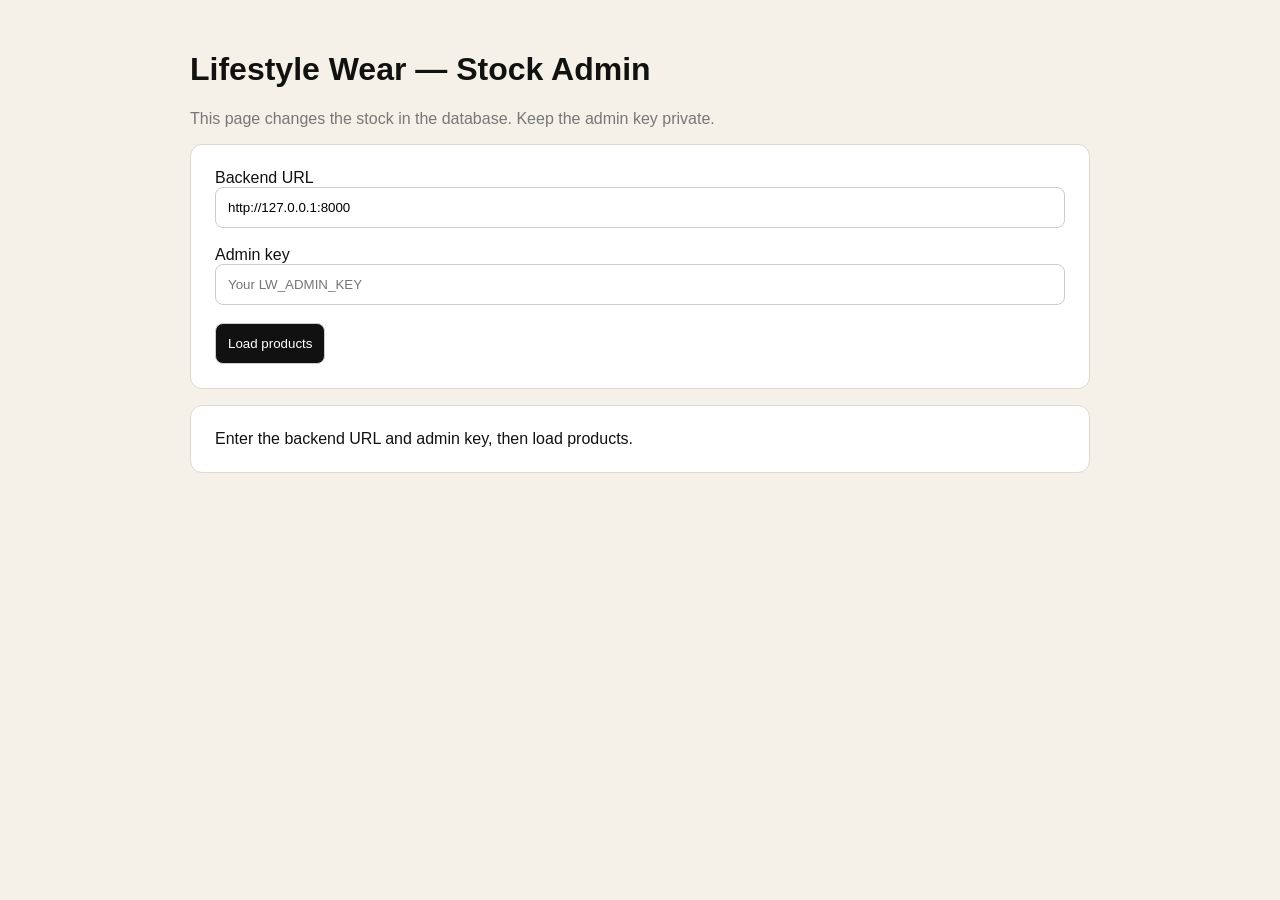
==== admin.html @ 8fbbc2c4 "Fix GitHub Pages project structure" ====
<!doctype html>
<html lang="en">
<head>
<meta charset="utf-8">
<meta name="viewport" content="width=device-width,initial-scale=1">
<title>Lifestyle Wear — Stock Admin</title>
<style>
body{font-family:Arial,sans-serif;background:#f5f1e9;color:#11110f;margin:0;padding:30px}.wrap{max-width:900px;margin:auto}.card{background:#fff;padding:24px;margin:16px 0;border:1px solid #ded9cf;border-radius:12px}input,button{padding:12px;border:1px solid #ccc;border-radius:8px}input{width:100%;box-sizing:border-box}button{cursor:pointer;background:#111;color:#fff}.row{display:grid;grid-template-columns:1fr 120px 120px;gap:10px;align-items:center;border-top:1px solid #eee;padding:14px 0}.muted{color:#777}@media(max-width:650px){.row{grid-template-columns:1fr}.row input{width:100%}}
</style>
</head>
<body>
<div class="wrap">
<h1>Lifestyle Wear — Stock Admin</h1>
<p class="muted">This page changes the stock in the database. Keep the admin key private.</p>
<div class="card">
<label>Backend URL</label><br><input id="api" value="http://127.0.0.1:8000"><br><br>
<label>Admin key</label><br><input id="key" type="password" placeholder="Your LW_ADMIN_KEY"><br><br>
<button onclick="loadProducts()">Load products</button>
</div>
<div class="card" id="products">Enter the backend URL and admin key, then load products.</div>
</div>
<script>
async function loadProducts(){
 const api=document.getElementById('api').value.replace(/\/$/,'');
 try{
  const r=await fetch(api+'/api/products');
  const data=await r.json();
  document.getElementById('products').innerHTML=data.map(p=>`<div class="row"><div><b>${esc(p.name)}</b><div class="muted">ID: ${p.id} · Current stock: ${p.stock}</div></div><input id="s-${p.id}" type="number" min="0" value="${p.stock}"><button onclick="saveStock(${p.id})">Save</button></div>`).join('');
 }catch(e){document.getElementById('products').textContent='Could not connect to backend: '+e.message;}
}
async function saveStock(id){
 const api=document.getElementById('api').value.replace(/\/$/,'');
 const key=document.getElementById('key').value;
 const stock=Number(document.getElementById('s-'+id).value);
 const r=await fetch(api+'/api/admin/products/'+id+'/stock',{method:'PUT',headers:{'Content-Type':'application/json','X-Admin-Key':key},body:JSON.stringify({stock})});
 const data=await r.json();
 if(!r.ok){alert(data.detail||'Failed');return;}
 alert(data.name+' stock updated to '+data.stock);
 loadProducts();
}
function esc(s){return String(s).replace(/[&<>"']/g,m=>({'&':'&amp;','<':'&lt;','>':'&gt;','"':'&quot;',"'":'&#039;'}[m]));}
</script>
</body>
</html>
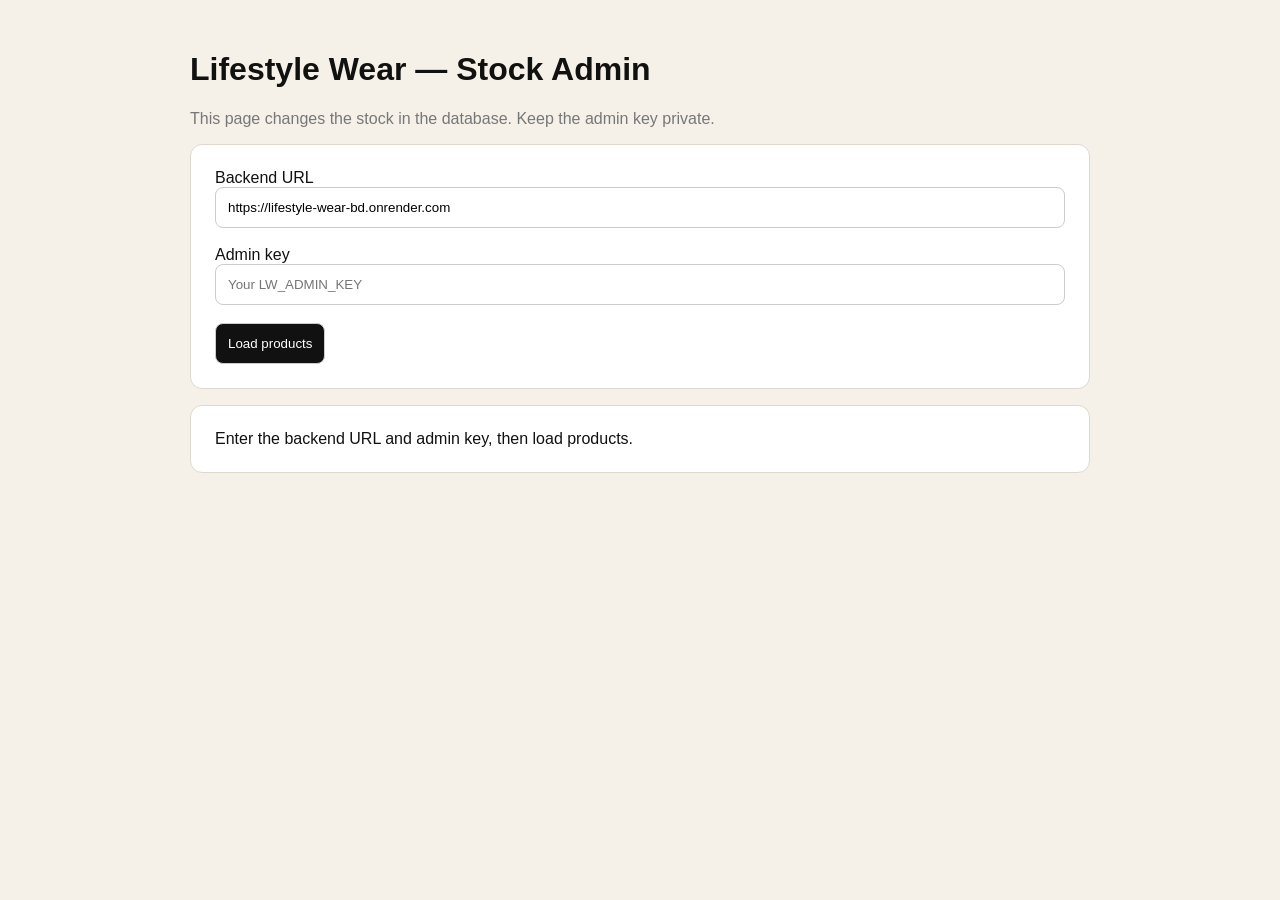
==== commit 8e38499d: "updated admin panel" ====
--- a/admin.html
+++ b/admin.html
@@ -13,7 +13,7 @@
 <h1>Lifestyle Wear — Stock Admin</h1>
 <p class="muted">This page changes the stock in the database. Keep the admin key private.</p>
 <div class="card">
-<label>Backend URL</label><br><input id="api" value="http://127.0.0.1:8000"><br><br>
+<label>Backend URL</label><br><input id="api" value="https://lifestyle-wear-bd.onrender.com"><br><br>
 <label>Admin key</label><br><input id="key" type="password" placeholder="Your LW_ADMIN_KEY"><br><br>
 <button onclick="loadProducts()">Load products</button>
 </div>
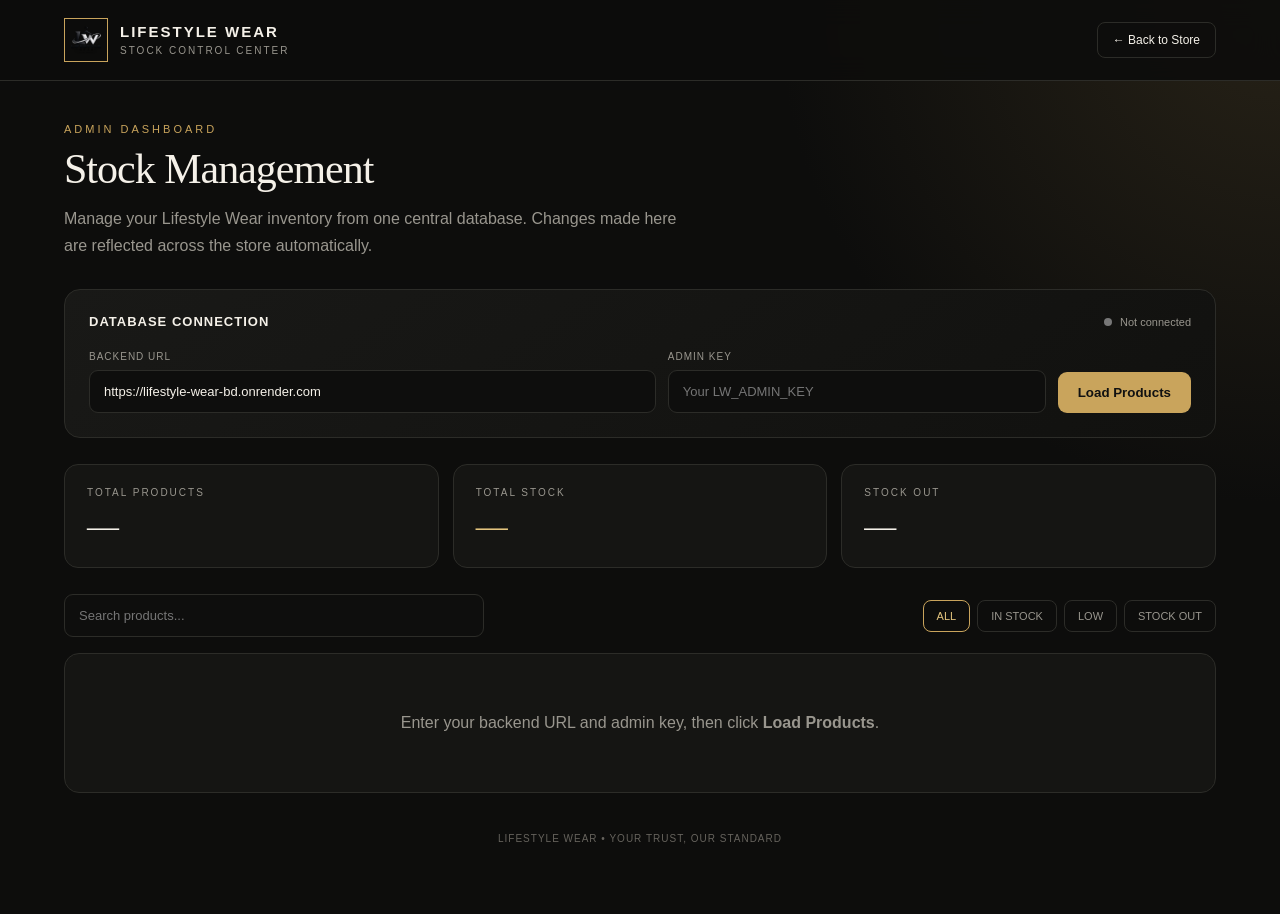
==== commit 024d6d1f: "Maked a unique admin panel" ====
--- a/admin.html
+++ b/admin.html
@@ -1,44 +1,1536 @@
 <!doctype html>
+
 <html lang="en">
+
 <head>
-<meta charset="utf-8">
-<meta name="viewport" content="width=device-width,initial-scale=1">
-<title>Lifestyle Wear — Stock Admin</title>
-<style>
-body{font-family:Arial,sans-serif;background:#f5f1e9;color:#11110f;margin:0;padding:30px}.wrap{max-width:900px;margin:auto}.card{background:#fff;padding:24px;margin:16px 0;border:1px solid #ded9cf;border-radius:12px}input,button{padding:12px;border:1px solid #ccc;border-radius:8px}input{width:100%;box-sizing:border-box}button{cursor:pointer;background:#111;color:#fff}.row{display:grid;grid-template-columns:1fr 120px 120px;gap:10px;align-items:center;border-top:1px solid #eee;padding:14px 0}.muted{color:#777}@media(max-width:650px){.row{grid-template-columns:1fr}.row input{width:100%}}
-</style>
+
+    <meta charset="utf-8">
+
+    <meta name="viewport" content="width=device-width,initial-scale=1">
+
+    <title>Lifestyle Wear — Stock Dashboard</title>
+
+    <style>
+        * {
+            box-sizing: border-box;
+        }
+
+        :root {
+            --bg: #0d0d0c;
+            --panel: #151513;
+            --panel2: #1c1c19;
+            --cream: #f5f1e9;
+            --gold: #c9a45c;
+            --gold-light: #e3c47e;
+            --text: #f5f1e9;
+            --muted: #99968e;
+            --border: #2c2c28;
+            --danger: #d96b63;
+            --success: #72b987;
+        }
+
+        body {
+            margin: 0;
+            font-family: Arial, Helvetica, sans-serif;
+            background:
+                radial-gradient(circle at top right, #272217 0, transparent 32%),
+                var(--bg);
+            color: var(--text);
+            min-height: 100vh;
+        }
+
+        .logo {
+            width: 52px;
+            height: 52px;
+            display: flex;
+            align-items: center;
+            justify-content: center;
+            overflow: hidden;
+            flex-shrink: 0;
+        }
+
+        .logo img {
+            width: 100%;
+            height: 100%;
+            object-fit: contain;
+            display: block;
+        }
+
+        /* ==========================================================
+   HEADER
+   ========================================================== */
+
+        .header {
+            border-bottom: 1px solid var(--border);
+            position: sticky;
+            top: 0;
+            z-index: 20;
+            background: rgba(13, 13, 12, .94);
+            backdrop-filter: blur(14px);
+        }
+
+        .header-inner {
+            max-width: 1200px;
+            margin: auto;
+            padding: 18px 24px;
+            display: flex;
+            align-items: center;
+            justify-content: space-between;
+            gap: 20px;
+        }
+
+        .brand {
+            display: flex;
+            align-items: center;
+            gap: 12px;
+        }
+
+        .logo {
+            width: 44px;
+            height: 44px;
+            border: 1px solid var(--gold);
+            display: flex;
+            align-items: center;
+            justify-content: center;
+            font-size: 15px;
+            font-weight: bold;
+            letter-spacing: 2px;
+            color: var(--gold-light);
+        }
+
+        .brand-text strong {
+            display: block;
+            font-size: 15px;
+            letter-spacing: 2px;
+        }
+
+        .brand-text span {
+            color: var(--muted);
+            font-size: 10px;
+            letter-spacing: 2px;
+        }
+
+        .back-btn {
+            text-decoration: none;
+            color: var(--cream);
+            border: 1px solid var(--border);
+            padding: 10px 15px;
+            border-radius: 8px;
+            font-size: 12px;
+            transition: .2s;
+        }
+
+        .back-btn:hover {
+            border-color: var(--gold);
+            color: var(--gold-light);
+        }
+
+
+        /* ==========================================================
+   MAIN
+   ========================================================== */
+
+        .container {
+            max-width: 1200px;
+            margin: auto;
+            padding: 42px 24px 70px;
+        }
+
+        .hero {
+            margin-bottom: 30px;
+        }
+
+        .eyebrow {
+            color: var(--gold);
+            font-size: 11px;
+            letter-spacing: 3px;
+            text-transform: uppercase;
+            margin-bottom: 10px;
+        }
+
+        h1 {
+            margin: 0;
+            font-family: Georgia, serif;
+            font-size: 42px;
+            font-weight: 400;
+            letter-spacing: -1px;
+        }
+
+        .hero p {
+            color: var(--muted);
+            max-width: 620px;
+            line-height: 1.7;
+            margin: 12px 0 0;
+        }
+
+
+        /* ==========================================================
+   CONNECTION PANEL
+   ========================================================== */
+
+        .connection {
+            background: linear-gradient(145deg, #191917, #11110f);
+            border: 1px solid var(--border);
+            border-radius: 16px;
+            padding: 24px;
+            margin-bottom: 26px;
+        }
+
+        .connection-top {
+            display: flex;
+            justify-content: space-between;
+            align-items: center;
+            gap: 15px;
+            margin-bottom: 22px;
+        }
+
+        .connection-title {
+            font-size: 13px;
+            font-weight: bold;
+            letter-spacing: 1px;
+        }
+
+        .status {
+            display: flex;
+            align-items: center;
+            gap: 8px;
+            color: var(--muted);
+            font-size: 11px;
+        }
+
+        .status-dot {
+            width: 8px;
+            height: 8px;
+            border-radius: 50%;
+            background: #777;
+        }
+
+        .status.online .status-dot {
+            background: var(--success);
+            box-shadow: 0 0 10px rgba(114, 185, 135, .6);
+        }
+
+        .form-grid {
+            display: grid;
+            grid-template-columns: 1.5fr 1fr auto;
+            gap: 12px;
+        }
+
+        .field label {
+            display: block;
+            color: var(--muted);
+            font-size: 10px;
+            letter-spacing: 1px;
+            text-transform: uppercase;
+            margin-bottom: 8px;
+        }
+
+        input,
+        select {
+            width: 100%;
+            border: 1px solid var(--border);
+            background: #0e0e0d;
+            color: var(--cream);
+            padding: 13px 14px;
+            border-radius: 9px;
+            outline: none;
+            font-size: 13px;
+        }
+
+        input:focus,
+        select:focus {
+            border-color: var(--gold);
+        }
+
+        .load-btn {
+            align-self: end;
+            border: 0;
+            background: var(--gold);
+            color: #111;
+            font-weight: bold;
+            padding: 13px 20px;
+            border-radius: 9px;
+            cursor: pointer;
+            transition: .2s;
+        }
+
+        .load-btn:hover {
+            background: var(--gold-light);
+        }
+
+
+        /* ==========================================================
+   STATS
+   ========================================================== */
+
+        .stats {
+            display: grid;
+            grid-template-columns: repeat(3, 1fr);
+            gap: 14px;
+            margin-bottom: 26px;
+        }
+
+        .stat {
+            background: var(--panel);
+            border: 1px solid var(--border);
+            border-radius: 14px;
+            padding: 22px;
+        }
+
+        .stat-label {
+            color: var(--muted);
+            font-size: 10px;
+            text-transform: uppercase;
+            letter-spacing: 2px;
+        }
+
+        .stat-number {
+            margin-top: 10px;
+            font-family: Georgia, serif;
+            font-size: 32px;
+            color: var(--cream);
+        }
+
+        .stat.gold .stat-number {
+            color: var(--gold-light);
+        }
+
+
+        /* ==========================================================
+   TOOLBAR
+   ========================================================== */
+
+        .toolbar {
+            display: flex;
+            justify-content: space-between;
+            align-items: center;
+            gap: 15px;
+            margin-bottom: 16px;
+        }
+
+        .search {
+            max-width: 420px;
+        }
+
+        .filters {
+            display: flex;
+            gap: 7px;
+        }
+
+        .filter {
+            background: transparent;
+            color: var(--muted);
+            border: 1px solid var(--border);
+            padding: 9px 13px;
+            border-radius: 8px;
+            cursor: pointer;
+            font-size: 11px;
+        }
+
+        .filter.active,
+        .filter:hover {
+            color: var(--gold-light);
+            border-color: var(--gold);
+        }
+
+
+        /* ==========================================================
+   PRODUCTS
+   ========================================================== */
+
+        .products {
+            display: grid;
+            grid-template-columns: repeat(2, 1fr);
+            gap: 14px;
+        }
+
+        .product {
+            background: var(--panel);
+            border: 1px solid var(--border);
+            border-radius: 15px;
+            padding: 15px;
+            display: grid;
+            grid-template-columns: 90px 1fr;
+            gap: 15px;
+            transition: .2s;
+        }
+
+        .product:hover {
+            border-color: #48443a;
+            transform: translateY(-2px);
+        }
+
+        .product-image {
+            width: 90px;
+            height: 110px;
+            border-radius: 10px;
+            overflow: hidden;
+            background: #222;
+        }
+
+        .product-image img {
+            width: 100%;
+            height: 100%;
+            object-fit: cover;
+        }
+
+        .product-info {
+            min-width: 0;
+        }
+
+        .product-top {
+            display: flex;
+            justify-content: space-between;
+            gap: 10px;
+        }
+
+        .product-name {
+            margin: 0;
+            font-size: 15px;
+            line-height: 1.3;
+        }
+
+        .product-id {
+            color: var(--muted);
+            font-size: 10px;
+            margin-top: 5px;
+        }
+
+        .stock-badge {
+            white-space: nowrap;
+            font-size: 9px;
+            letter-spacing: 1px;
+            padding: 5px 7px;
+            border-radius: 5px;
+            background: #20201d;
+            color: var(--gold-light);
+            height: max-content;
+        }
+
+        .stock-badge.low {
+            color: #e0ad64;
+        }
+
+        .stock-badge.out {
+            color: var(--danger);
+        }
+
+        .current {
+            margin-top: 14px;
+            display: flex;
+            align-items: end;
+            gap: 8px;
+        }
+
+        .current-number {
+            font-family: Georgia, serif;
+            font-size: 25px;
+        }
+
+        .current-label {
+            color: var(--muted);
+            font-size: 10px;
+            padding-bottom: 4px;
+        }
+
+        .controls {
+            margin-top: 12px;
+            display: grid;
+            grid-template-columns: 1fr auto;
+            gap: 8px;
+        }
+
+        .stock-input {
+            min-width: 0;
+        }
+
+        .save-btn {
+            border: 0;
+            background: var(--cream);
+            color: #111;
+            padding: 11px 17px;
+            border-radius: 8px;
+            font-weight: bold;
+            cursor: pointer;
+        }
+
+        .save-btn:hover {
+            background: var(--gold-light);
+        }
+
+        .quick {
+            display: flex;
+            gap: 5px;
+            margin-top: 8px;
+        }
+
+        .quick button {
+            flex: 1;
+            background: #11110f;
+            color: var(--muted);
+            border: 1px solid var(--border);
+            padding: 7px;
+            border-radius: 6px;
+            cursor: pointer;
+            font-size: 10px;
+        }
+
+        .quick button:hover {
+            color: var(--gold-light);
+            border-color: var(--gold);
+        }
+
+
+        /* ==========================================================
+   EMPTY / LOADING
+   ========================================================== */
+
+        .message {
+            grid-column: 1/-1;
+            text-align: center;
+            padding: 60px 20px;
+            color: var(--muted);
+            background: var(--panel);
+            border: 1px solid var(--border);
+            border-radius: 15px;
+        }
+
+
+        /* ==========================================================
+   TOAST
+   ========================================================== */
+
+        .toast {
+            position: fixed;
+            right: 22px;
+            bottom: 22px;
+            z-index: 100;
+            background: #f5f1e9;
+            color: #111;
+            padding: 14px 18px;
+            border-radius: 10px;
+            font-size: 12px;
+            box-shadow: 0 15px 40px rgba(0, 0, 0, .35);
+            transform: translateY(100px);
+            opacity: 0;
+            pointer-events: none;
+            transition: .3s;
+        }
+
+        .toast.show {
+            transform: translateY(0);
+            opacity: 1;
+        }
+
+        .toast.error {
+            background: #d96b63;
+            color: #fff;
+        }
+
+
+        /* ==========================================================
+   FOOTER
+   ========================================================== */
+
+        .footer {
+            text-align: center;
+            color: #66635d;
+            font-size: 10px;
+            letter-spacing: 1px;
+            margin-top: 40px;
+        }
+
+
+        /* ==========================================================
+   MOBILE
+   ========================================================== */
+
+        @media(max-width:850px) {
+
+            .form-grid {
+                grid-template-columns: 1fr;
+            }
+
+            .load-btn {
+                width: 100%;
+            }
+
+            .products {
+                grid-template-columns: 1fr;
+            }
+
+            .toolbar {
+                flex-direction: column;
+                align-items: stretch;
+            }
+
+            .search {
+                max-width: none;
+            }
+
+            .filters {
+                overflow-x: auto;
+            }
+
+        }
+
+
+        @media(max-width:600px) {
+
+            .header-inner {
+                padding: 14px 16px;
+            }
+
+            .container {
+                padding: 30px 16px 50px;
+            }
+
+            h1 {
+                font-size: 32px;
+            }
+
+            .stats {
+                grid-template-columns: 1fr;
+            }
+
+            .product {
+                grid-template-columns: 70px 1fr;
+            }
+
+            .product-image {
+                width: 70px;
+                height: 90px;
+            }
+
+            .product-top {
+                flex-direction: column;
+                gap: 6px;
+            }
+
+            .stock-badge {
+                width: max-content;
+            }
+
+            .controls {
+                grid-template-columns: 1fr;
+            }
+
+            .save-btn {
+                width: 100%;
+            }
+
+            .quick button {
+                padding: 9px 5px;
+            }
+
+        }
+    </style>
+
 </head>
+
+
 <body>
-<div class="wrap">
-<h1>Lifestyle Wear — Stock Admin</h1>
-<p class="muted">This page changes the stock in the database. Keep the admin key private.</p>
-<div class="card">
-<label>Backend URL</label><br><input id="api" value="https://lifestyle-wear-bd.onrender.com"><br><br>
-<label>Admin key</label><br><input id="key" type="password" placeholder="Your LW_ADMIN_KEY"><br><br>
-<button onclick="loadProducts()">Load products</button>
-</div>
-<div class="card" id="products">Enter the backend URL and admin key, then load products.</div>
-</div>
-<script>
-async function loadProducts(){
- const api=document.getElementById('api').value.replace(/\/$/,'');
- try{
-  const r=await fetch(api+'/api/products');
-  const data=await r.json();
-  document.getElementById('products').innerHTML=data.map(p=>`<div class="row"><div><b>${esc(p.name)}</b><div class="muted">ID: ${p.id} · Current stock: ${p.stock}</div></div><input id="s-${p.id}" type="number" min="0" value="${p.stock}"><button onclick="saveStock(${p.id})">Save</button></div>`).join('');
- }catch(e){document.getElementById('products').textContent='Could not connect to backend: '+e.message;}
-}
-async function saveStock(id){
- const api=document.getElementById('api').value.replace(/\/$/,'');
- const key=document.getElementById('key').value;
- const stock=Number(document.getElementById('s-'+id).value);
- const r=await fetch(api+'/api/admin/products/'+id+'/stock',{method:'PUT',headers:{'Content-Type':'application/json','X-Admin-Key':key},body:JSON.stringify({stock})});
- const data=await r.json();
- if(!r.ok){alert(data.detail||'Failed');return;}
- alert(data.name+' stock updated to '+data.stock);
- loadProducts();
-}
-function esc(s){return String(s).replace(/[&<>"']/g,m=>({'&':'&amp;','<':'&lt;','>':'&gt;','"':'&quot;',"'":'&#039;'}[m]));}
-</script>
+
+
+    <!-- ==========================================================
+     HEADER
+     ========================================================== -->
+
+    <header class="header">
+
+        <div class="header-inner">
+
+            <div class="brand">
+
+                <div class="logo">
+                    <img src="images/Logo.png" alt="Lifestyle Wear Logo">
+                </div>
+
+                <div class="brand-text">
+
+                    <strong>LIFESTYLE WEAR</strong>
+
+                    <span>STOCK CONTROL CENTER</span>
+
+                </div>
+
+            </div>
+
+
+            <a class="back-btn" href="index.html">
+                ← Back to Store
+            </a>
+
+        </div>
+
+    </header>
+
+
+
+    <!-- ==========================================================
+     MAIN
+     ========================================================== -->
+
+    <main class="container">
+
+
+        <section class="hero">
+
+            <div class="eyebrow">
+                Admin Dashboard
+            </div>
+
+            <h1>
+                Stock Management
+            </h1>
+
+            <p>
+                Manage your Lifestyle Wear inventory from one central
+                database. Changes made here are reflected across the
+                store automatically.
+            </p>
+
+        </section>
+
+
+
+        <!-- ========================================================
+       CONNECTION
+       ======================================================== -->
+
+        <section class="connection">
+
+            <div class="connection-top">
+
+                <div class="connection-title">
+                    DATABASE CONNECTION
+                </div>
+
+                <div class="status" id="status">
+
+                    <span class="status-dot"></span>
+
+                    <span id="statusText">
+                        Not connected
+                    </span>
+
+                </div>
+
+            </div>
+
+
+            <div class="form-grid">
+
+
+                <div class="field">
+
+                    <label>
+                        Backend URL
+                    </label>
+
+                    <input id="api" value="https://lifestyle-wear-bd.onrender.com">
+
+                </div>
+
+
+                <div class="field">
+
+                    <label>
+                        Admin Key
+                    </label>
+
+                    <input id="key" type="password" placeholder="Your LW_ADMIN_KEY">
+
+                </div>
+
+
+                <button class="load-btn" onclick="loadProducts()">
+                    Load Products
+                </button>
+
+
+            </div>
+
+        </section>
+
+
+
+        <!-- ========================================================
+       STATS
+       ======================================================== -->
+
+        <section class="stats">
+
+            <div class="stat">
+
+                <div class="stat-label">
+                    Total Products
+                </div>
+
+                <div class="stat-number" id="totalProducts">
+                    —
+                </div>
+
+            </div>
+
+
+            <div class="stat gold">
+
+                <div class="stat-label">
+                    Total Stock
+                </div>
+
+                <div class="stat-number" id="totalStock">
+                    —
+                </div>
+
+            </div>
+
+
+            <div class="stat">
+
+                <div class="stat-label">
+                    Stock Out
+                </div>
+
+                <div class="stat-number" id="stockOut">
+                    —
+                </div>
+
+            </div>
+
+        </section>
+
+
+
+        <!-- ========================================================
+       TOOLBAR
+       ======================================================== -->
+
+        <div class="toolbar">
+
+            <input class="search" id="search" placeholder="Search products..." oninput="renderProducts()">
+
+
+            <div class="filters">
+
+                <button class="filter active" data-filter="all" onclick="setFilter('all',this)">
+                    ALL
+                </button>
+
+                <button class="filter" data-filter="in" onclick="setFilter('in',this)">
+                    IN STOCK
+                </button>
+
+                <button class="filter" data-filter="low" onclick="setFilter('low',this)">
+                    LOW
+                </button>
+
+                <button class="filter" data-filter="out" onclick="setFilter('out',this)">
+                    STOCK OUT
+                </button>
+
+            </div>
+
+        </div>
+
+
+
+        <!-- ========================================================
+       PRODUCTS
+       ======================================================== -->
+
+        <section class="products" id="products">
+
+            <div class="message">
+
+                Enter your backend URL and admin key,
+                then click <b>Load Products</b>.
+
+            </div>
+
+        </section>
+
+
+
+        <div class="footer" id="lastUpdated">
+            LIFESTYLE WEAR • YOUR TRUST, OUR STANDARD
+        </div>
+
+
+    </main>
+
+
+
+    <div class="toast" id="toast">
+    </div>
+
+
+
+    <script>
+
+
+        /* ==========================================================
+           VARIABLES
+           ========================================================== */
+
+        let productData = [];
+
+        let currentFilter = "all";
+
+
+
+        /* ==========================================================
+           HELPERS
+           ========================================================== */
+
+        function apiUrl() {
+
+            return document
+                .getElementById("api")
+                .value
+                .replace(/\/$/, "");
+
+        }
+
+
+        function showToast(message, error = false) {
+
+            const toast =
+                document.getElementById("toast");
+
+            toast.textContent = message;
+
+            toast.classList.toggle(
+                "error",
+                error
+            );
+
+            toast.classList.add("show");
+
+            setTimeout(
+                () => {
+                    toast.classList.remove("show");
+                },
+                3000
+            );
+
+        }
+
+
+        function setStatus(online, text) {
+
+            const status =
+                document.getElementById("status");
+
+            const statusText =
+                document.getElementById("statusText");
+
+            status.classList.toggle(
+                "online",
+                online
+            );
+
+            statusText.textContent =
+                text;
+
+        }
+
+
+
+        /* ==========================================================
+           LOAD PRODUCTS
+           ========================================================== */
+
+        async function loadProducts() {
+
+            const products =
+                document.getElementById("products");
+
+            products.innerHTML = `
+    <div class="message">
+      Loading products...
+    </div>
+  `;
+
+
+            try {
+
+                const r =
+                    await fetch(
+                        apiUrl() + "/api/products"
+                    );
+
+
+                const data =
+                    await r.json();
+
+
+                if (!r.ok) {
+
+                    throw new Error(
+                        data.detail ||
+                        "Could not load products."
+                    );
+
+                }
+
+
+                productData = data;
+
+
+                setStatus(
+                    true,
+                    "Database connected"
+                );
+
+
+                updateStats();
+
+                renderProducts();
+
+
+                document.getElementById(
+                    "lastUpdated"
+                ).textContent =
+                    "Last synced: " +
+                    new Date().toLocaleTimeString() +
+                    " • LIFESTYLE WEAR";
+
+
+            } catch (e) {
+
+                setStatus(
+                    false,
+                    "Connection failed"
+                );
+
+
+                products.innerHTML = `
+      <div class="message">
+        Could not connect to backend.<br><br>
+        ${esc(e.message)}
+      </div>
+    `;
+
+                showToast(
+                    "Could not connect to backend.",
+                    true
+                );
+
+            }
+
+        }
+
+
+
+        /* ==========================================================
+           UPDATE STATS
+           ========================================================== */
+
+        function updateStats() {
+
+            const total =
+                productData.length;
+
+
+            const stock =
+                productData.reduce(
+                    (sum, p) =>
+                        sum + Number(p.stock),
+                    0
+                );
+
+
+            const out =
+                productData.filter(
+                    p => Number(p.stock) <= 0
+                ).length;
+
+
+            document.getElementById(
+                "totalProducts"
+            ).textContent = total;
+
+
+            document.getElementById(
+                "totalStock"
+            ).textContent = stock;
+
+
+            document.getElementById(
+                "stockOut"
+            ).textContent = out;
+
+        }
+
+
+
+        /* ==========================================================
+           FILTER
+           ========================================================== */
+
+        function setFilter(filter, button) {
+
+            currentFilter = filter;
+
+
+            document
+                .querySelectorAll(".filter")
+                .forEach(
+                    b => b.classList.remove("active")
+                );
+
+
+            button.classList.add("active");
+
+
+            renderProducts();
+
+        }
+
+
+
+        /* ==========================================================
+           RENDER PRODUCTS
+           ========================================================== */
+
+        function renderProducts() {
+
+            const container =
+                document.getElementById("products");
+
+
+            const search =
+                document.getElementById("search")
+                    .value
+                    .toLowerCase()
+                    .trim();
+
+
+            const filtered =
+                productData.filter(p => {
+
+
+                    const matchesSearch =
+                        p.name
+                            .toLowerCase()
+                            .includes(search);
+
+
+                    const stock =
+                        Number(p.stock);
+
+
+                    let matchesFilter = true;
+
+
+                    if (currentFilter === "in") {
+
+                        matchesFilter =
+                            stock > 0;
+
+                    }
+
+
+                    if (currentFilter === "low") {
+
+                        matchesFilter =
+                            stock > 0 &&
+                            stock <= 5;
+
+                    }
+
+
+                    if (currentFilter === "out") {
+
+                        matchesFilter =
+                            stock <= 0;
+
+                    }
+
+
+                    return (
+                        matchesSearch &&
+                        matchesFilter
+                    );
+
+                });
+
+
+            if (!filtered.length) {
+
+                container.innerHTML = `
+      <div class="message">
+        No products found.
+      </div>
+    `;
+
+                return;
+
+            }
+
+
+            container.innerHTML =
+                filtered.map(
+                    p => productCard(p)
+                ).join("");
+
+        }
+
+
+
+        /* ==========================================================
+           PRODUCT CARD
+           ========================================================== */
+
+        function productCard(p) {
+
+            const stock =
+                Number(p.stock);
+
+
+            let badgeClass = "";
+
+            let badgeText =
+                "IN STOCK";
+
+
+            if (stock <= 0) {
+
+                badgeClass = "out";
+
+                badgeText = "STOCK OUT";
+
+            }
+            else if (stock <= 5) {
+
+                badgeClass = "low";
+
+                badgeText = "LOW STOCK";
+
+            }
+
+
+            const image =
+                p.image ||
+                "images/placeholder.jpg";
+
+
+            return `
+
+    <article class="product">
+
+
+      <div class="product-image">
+
+        <img
+          src="${esc(image)}"
+          alt="${esc(p.name)}"
+          onerror="this.style.display='none'"
+        >
+
+      </div>
+
+
+      <div class="product-info">
+
+
+        <div class="product-top">
+
+          <div>
+
+            <h3 class="product-name">
+              ${esc(p.name)}
+            </h3>
+
+            <div class="product-id">
+              PRODUCT ID: LW-${String(p.id).padStart(3, "0")}
+            </div>
+
+          </div>
+
+
+          <span
+            class="stock-badge ${badgeClass}"
+          >
+            ${badgeText}
+          </span>
+
+        </div>
+
+
+        <div class="current">
+
+          <span class="current-number">
+            ${stock}
+          </span>
+
+          <span class="current-label">
+            CURRENT STOCK
+          </span>
+
+        </div>
+
+
+        <div class="controls">
+
+          <input
+            class="stock-input"
+            id="s-${p.id}"
+            type="number"
+            min="0"
+            value="${stock}"
+          >
+
+
+          <button
+            class="save-btn"
+            onclick="saveStock(${p.id})"
+          >
+            UPDATE
+          </button>
+
+        </div>
+
+
+        <div class="quick">
+
+          <button
+            onclick="quickStock(${p.id},5)"
+          >
+            +5
+          </button>
+
+          <button
+            onclick="quickStock(${p.id},10)"
+          >
+            +10
+          </button>
+
+          <button
+            onclick="quickStock(${p.id},20)"
+          >
+            +20
+          </button>
+
+          <button
+            onclick="quickStock(${p.id},50)"
+          >
+            +50
+          </button>
+
+        </div>
+
+
+      </div>
+
+    </article>
+
+  `;
+
+        }
+
+
+
+        /* ==========================================================
+           QUICK RESTOCK
+           ========================================================== */
+
+        function quickStock(id, amount) {
+
+            const input =
+                document.getElementById(
+                    "s-" + id
+                );
+
+
+            if (!input)
+                return;
+
+
+            const current =
+                Number(input.value) || 0;
+
+
+            input.value =
+                current + amount;
+
+        }
+
+
+
+        /* ==========================================================
+           SAVE STOCK
+           ========================================================== */
+
+        async function saveStock(id) {
+
+            const key =
+                document.getElementById(
+                    "key"
+                ).value;
+
+
+            if (!key) {
+
+                showToast(
+                    "Enter your Admin Key first.",
+                    true
+                );
+
+                return;
+
+            }
+
+
+            const input =
+                document.getElementById(
+                    "s-" + id
+                );
+
+
+            const stock =
+                Number(input.value);
+
+
+            if (!Number.isInteger(stock) || stock < 0) {
+
+                showToast(
+                    "Stock must be a whole number.",
+                    true
+                );
+
+                return;
+
+            }
+
+
+            const button =
+                input
+                    .closest(".product")
+                    .querySelector(".save-btn");
+
+
+            button.disabled = true;
+
+            button.textContent =
+                "SAVING...";
+
+
+            try {
+
+                const r =
+                    await fetch(
+                        apiUrl() +
+                        "/api/admin/products/" +
+                        id +
+                        "/stock",
+                        {
+
+                            method: "PUT",
+
+                            headers: {
+                                "Content-Type":
+                                    "application/json",
+
+                                "X-Admin-Key":
+                                    key
+
+                            },
+
+                            body: JSON.stringify({
+                                stock: stock
+                            })
+
+                        }
+                    );
+
+
+                const data =
+                    await r.json();
+
+
+                if (!r.ok) {
+
+                    throw new Error(
+                        data.detail ||
+                        "Failed to update stock."
+                    );
+
+                }
+
+
+                showToast(
+                    data.name +
+                    " stock updated to " +
+                    data.stock
+                );
+
+
+                /* Reload from central database */
+
+                await loadProducts();
+
+
+            } catch (e) {
+
+                if (
+                    e.message
+                        .toLowerCase()
+                        .includes("admin key")
+                ) {
+
+                    showToast(
+                        "Invalid Admin Key.",
+                        true
+                    );
+
+                } else {
+
+                    showToast(
+                        e.message,
+                        true
+                    );
+
+                }
+
+            } finally {
+
+                button.disabled = false;
+
+                button.textContent =
+                    "UPDATE";
+
+            }
+
+        }
+
+
+
+        /* ==========================================================
+           ESCAPE HTML
+           ========================================================== */
+
+        function esc(s) {
+
+            return String(s)
+                .replace(
+                    /[&<>"']/g,
+                    m => ({
+                        "&": "&amp;",
+                        "<": "&lt;",
+                        ">": "&gt;",
+                        '"': "&quot;",
+                        "'": "&#039;"
+                    }[m])
+                );
+
+        }
+
+
+    </script>
+
 </body>
-</html>
+
+</html>
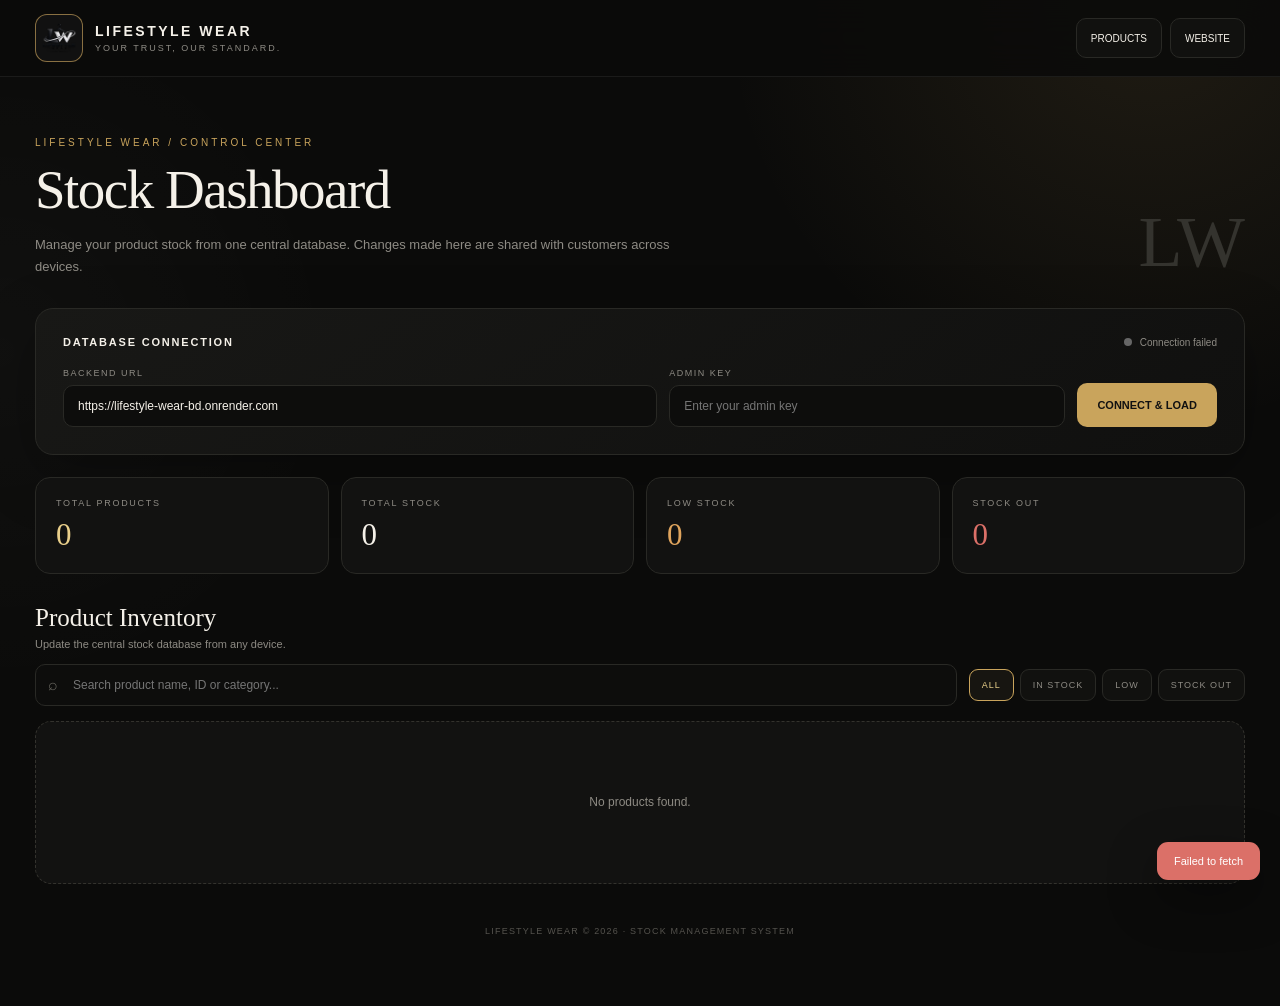
==== commit 60ea4da0: "updated the admin panel" ====
--- a/admin.html
+++ b/admin.html
@@ -1,1536 +1,1937 @@
 <!doctype html>
-
 <html lang="en">
-
 <head>
-
-    <meta charset="utf-8">
-
-    <meta name="viewport" content="width=device-width,initial-scale=1">
-
-    <title>Lifestyle Wear — Stock Dashboard</title>
-
-    <style>
-        * {
-            box-sizing: border-box;
+<meta charset="utf-8">
+<meta name="viewport" content="width=device-width, initial-scale=1">
+<meta name="theme-color" content="#0b0b0a">
+
+<title>Lifestyle Wear — Stock Dashboard</title>
+
+<style>
+*{
+  box-sizing:border-box;
+}
+
+:root{
+  --bg:#0b0b0a;
+  --panel:#121211;
+  --panel2:#181816;
+  --text:#f5f1e9;
+  --muted:#8e8b84;
+  --gold:#c9a45c;
+  --gold2:#ead08b;
+  --border:#292925;
+  --green:#70bb89;
+  --orange:#dfa45d;
+  --red:#db7068;
+}
+
+html{
+  scroll-behavior:smooth;
+}
+
+body{
+  margin:0;
+  min-height:100vh;
+  color:var(--text);
+  font-family:Arial,Helvetica,sans-serif;
+  background:
+    radial-gradient(
+      circle at 90% 0%,
+      rgba(201,164,92,.11),
+      transparent 28%
+    ),
+    radial-gradient(
+      circle at 0% 35%,
+      rgba(255,255,255,.025),
+      transparent 24%
+    ),
+    var(--bg);
+}
+
+button,
+input{
+  font:inherit;
+}
+
+button{
+  cursor:pointer;
+}
+
+.header{
+  position:sticky;
+  top:0;
+  z-index:50;
+  border-bottom:1px solid rgba(255,255,255,.07);
+  background:rgba(11,11,10,.88);
+  backdrop-filter:blur(18px);
+}
+
+.header-inner{
+  width:min(1400px,100%);
+  margin:auto;
+  padding:14px clamp(15px,3vw,35px);
+  display:flex;
+  align-items:center;
+  justify-content:space-between;
+  gap:18px;
+}
+
+.brand{
+  display:flex;
+  align-items:center;
+  gap:12px;
+  min-width:0;
+}
+
+.logo{
+  width:48px;
+  height:48px;
+  display:grid;
+  place-items:center;
+  border:1px solid rgba(201,164,92,.65);
+  border-radius:12px;
+  overflow:hidden;
+  flex:none;
+  background:#111;
+}
+
+.logo img{
+  width:100%;
+  height:100%;
+  object-fit:contain;
+  display:block;
+}
+
+.brand-text strong{
+  display:block;
+  font-size:14px;
+  letter-spacing:2.5px;
+  white-space:nowrap;
+}
+
+.brand-text span{
+  display:block;
+  color:var(--muted);
+  font-size:9px;
+  letter-spacing:2px;
+  margin-top:4px;
+}
+
+.header-actions{
+  display:flex;
+  gap:8px;
+}
+
+.header-btn{
+  min-height:40px;
+  padding:0 14px;
+  border:1px solid var(--border);
+  border-radius:10px;
+  background:#11110f;
+  color:var(--text);
+  font-size:10px;
+  text-decoration:none;
+  display:flex;
+  align-items:center;
+  justify-content:center;
+  transition:.2s;
+}
+
+.header-btn:hover{
+  border-color:var(--gold);
+  color:var(--gold2);
+}
+
+.container{
+  width:min(1400px,100%);
+  margin:auto;
+  padding:
+    clamp(28px,5vw,60px)
+    clamp(15px,3vw,35px)
+    70px;
+}
+
+.hero{
+  display:flex;
+  justify-content:space-between;
+  align-items:flex-end;
+  gap:25px;
+  margin-bottom:30px;
+}
+
+.eyebrow{
+  color:var(--gold);
+  font-size:10px;
+  letter-spacing:3px;
+  text-transform:uppercase;
+  margin-bottom:10px;
+}
+
+h1{
+  margin:0;
+  font-family:Georgia,serif;
+  font-weight:400;
+  font-size:clamp(32px,5vw,55px);
+  letter-spacing:-1.5px;
+}
+
+.hero p{
+  color:var(--muted);
+  line-height:1.7;
+  max-width:650px;
+  margin:13px 0 0;
+  font-size:13px;
+}
+
+.hero-mark{
+  color:#34332e;
+  font-family:Georgia,serif;
+  font-size:72px;
+  line-height:1;
+}
+
+.connection{
+  border:1px solid var(--border);
+  border-radius:18px;
+  padding:clamp(18px,2.5vw,27px);
+  background:linear-gradient(145deg,#181816,#10100f);
+  margin-bottom:22px;
+  box-shadow:0 20px 60px rgba(0,0,0,.25);
+}
+
+.connection-head{
+  display:flex;
+  justify-content:space-between;
+  align-items:center;
+  gap:15px;
+  margin-bottom:20px;
+}
+
+.section-label{
+  font-size:11px;
+  font-weight:bold;
+  letter-spacing:1.8px;
+}
+
+.status{
+  display:flex;
+  align-items:center;
+  gap:8px;
+  color:var(--muted);
+  font-size:10px;
+}
+
+.status-dot{
+  width:8px;
+  height:8px;
+  border-radius:50%;
+  background:#666;
+}
+
+.status.online .status-dot{
+  background:var(--green);
+  box-shadow:0 0 12px rgba(112,187,137,.7);
+}
+
+.status.online{
+  color:#a6d3b3;
+}
+
+.form-grid{
+  display:grid;
+  grid-template-columns:minmax(240px,1.5fr) minmax(180px,1fr) auto;
+  gap:12px;
+}
+
+.field label{
+  display:block;
+  color:var(--muted);
+  font-size:9px;
+  letter-spacing:1.5px;
+  text-transform:uppercase;
+  margin-bottom:7px;
+}
+
+input{
+  width:100%;
+  border:1px solid var(--border);
+  background:#0d0d0c;
+  color:var(--text);
+  border-radius:10px;
+  padding:13px 14px;
+  outline:none;
+  font-size:12px;
+}
+
+input:focus{
+  border-color:var(--gold);
+  box-shadow:0 0 0 3px rgba(201,164,92,.07);
+}
+
+.load-btn{
+  align-self:end;
+  border:0;
+  border-radius:10px;
+  padding:13px 20px;
+  background:var(--gold);
+  color:#111;
+  font-weight:bold;
+  font-size:11px;
+  min-height:44px;
+  transition:.2s;
+}
+
+.load-btn:hover{
+  background:var(--gold2);
+  transform:translateY(-1px);
+}
+
+.stats{
+  display:grid;
+  grid-template-columns:repeat(4,1fr);
+  gap:12px;
+  margin-bottom:28px;
+}
+
+.stat{
+  position:relative;
+  overflow:hidden;
+  background:var(--panel);
+  border:1px solid var(--border);
+  border-radius:15px;
+  padding:20px;
+}
+
+.stat-label{
+  color:var(--muted);
+  font-size:9px;
+  letter-spacing:1.7px;
+  text-transform:uppercase;
+}
+
+.stat-number{
+  font:400 31px Georgia,serif;
+  margin-top:9px;
+}
+
+.stat.gold .stat-number{
+  color:var(--gold2);
+}
+
+.stat.low .stat-number{
+  color:var(--orange);
+}
+
+.stat.out .stat-number{
+  color:var(--red);
+}
+
+.workspace-head{
+  display:flex;
+  justify-content:space-between;
+  align-items:flex-end;
+  gap:18px;
+  margin:30px 0 14px;
+}
+
+.workspace-title h2{
+  margin:0;
+  font:400 25px Georgia,serif;
+}
+
+.workspace-title p{
+  margin:6px 0 0;
+  color:var(--muted);
+  font-size:11px;
+}
+
+.toolbar{
+  display:grid;
+  grid-template-columns:minmax(200px,1fr) auto;
+  gap:12px;
+  align-items:center;
+  margin-bottom:15px;
+}
+
+.search-wrap{
+  position:relative;
+}
+
+.search-icon{
+  position:absolute;
+  left:13px;
+  top:50%;
+  transform:translateY(-50%);
+  color:#68665f;
+  pointer-events:none;
+}
+
+.search{
+  padding-left:37px;
+}
+
+.filters{
+  display:flex;
+  gap:6px;
+  overflow-x:auto;
+  scrollbar-width:none;
+}
+
+.filters::-webkit-scrollbar{
+  display:none;
+}
+
+.filter{
+  flex:none;
+  background:#11110f;
+  color:var(--muted);
+  border:1px solid var(--border);
+  border-radius:9px;
+  padding:10px 12px;
+  font-size:9px;
+  letter-spacing:1px;
+}
+
+.filter:hover,
+.filter.active{
+  color:var(--gold2);
+  border-color:var(--gold);
+  background:#171511;
+}
+
+.products{
+  display:grid;
+  grid-template-columns:repeat(2,minmax(0,1fr));
+  gap:13px;
+}
+
+.product{
+  display:grid;
+  grid-template-columns:104px minmax(0,1fr);
+  gap:16px;
+  padding:14px;
+  background:var(--panel);
+  border:1px solid var(--border);
+  border-radius:16px;
+  transition:.2s;
+  min-width:0;
+}
+
+.product:hover{
+  border-color:#454137;
+  transform:translateY(-2px);
+}
+
+.product-image{
+  width:104px;
+  height:128px;
+  border-radius:11px;
+  overflow:hidden;
+  background:#20201d;
+  border:1px solid #2b2b27;
+}
+
+.product-image img{
+  width:100%;
+  height:100%;
+  object-fit:cover;
+  display:block;
+}
+
+.product-info{
+  min-width:0;
+}
+
+.product-top{
+  display:flex;
+  justify-content:space-between;
+  align-items:flex-start;
+  gap:10px;
+}
+
+.product-name{
+  margin:0;
+  font-size:14px;
+  line-height:1.35;
+  font-weight:600;
+  overflow-wrap:anywhere;
+}
+
+.product-id{
+  color:#68665f;
+  font-size:9px;
+  letter-spacing:.8px;
+  margin-top:5px;
+}
+
+.product-category{
+  color:#77746d;
+  font-size:9px;
+  margin-top:6px;
+}
+
+.stock-badge{
+  flex:none;
+  white-space:nowrap;
+  border-radius:6px;
+  padding:5px 7px;
+  background:#1e1e1b;
+  color:var(--green);
+  font-size:8px;
+  letter-spacing:.8px;
+}
+
+.stock-badge.low{
+  color:var(--orange);
+}
+
+.stock-badge.out{
+  color:var(--red);
+}
+
+.current{
+  margin-top:13px;
+  display:flex;
+  align-items:baseline;
+  gap:8px;
+}
+
+.current-number{
+  font:400 26px Georgia,serif;
+}
+
+.current-label{
+  color:#77746d;
+  font-size:8px;
+  letter-spacing:1px;
+}
+
+.controls{
+  margin-top:11px;
+  display:grid;
+  grid-template-columns:minmax(0,1fr) auto;
+  gap:7px;
+}
+
+.stock-input{
+  padding:11px 12px;
+}
+
+.save-btn{
+  border:0;
+  background:var(--text);
+  color:#111;
+  border-radius:9px;
+  padding:0 15px;
+  font-weight:bold;
+  font-size:9px;
+  letter-spacing:.7px;
+  min-height:42px;
+  transition:.2s;
+}
+
+.save-btn:hover{
+  background:var(--gold2);
+}
+
+.save-btn:disabled{
+  opacity:.55;
+  cursor:not-allowed;
+}
+
+.quick{
+  display:grid;
+  grid-template-columns:repeat(4,1fr);
+  gap:5px;
+  margin-top:7px;
+}
+
+.quick button{
+  border:1px solid var(--border);
+  background:#10100f;
+  color:#77746d;
+  border-radius:7px;
+  padding:7px 3px;
+  font-size:9px;
+  transition:.2s;
+}
+
+.quick button:hover{
+  border-color:var(--gold);
+  color:var(--gold2);
+}
+
+.message{
+  grid-column:1/-1;
+  text-align:center;
+  padding:70px 20px;
+  color:var(--muted);
+  background:var(--panel);
+  border:1px dashed #33322d;
+  border-radius:16px;
+  font-size:12px;
+  line-height:1.7;
+}
+
+.toast{
+  position:fixed;
+  right:20px;
+  bottom:20px;
+  z-index:100;
+  max-width:min(380px,calc(100vw - 32px));
+  background:var(--text);
+  color:#111;
+  padding:13px 17px;
+  border-radius:11px;
+  font-size:11px;
+  box-shadow:0 18px 50px rgba(0,0,0,.4);
+  transform:translateY(120px);
+  opacity:0;
+  pointer-events:none;
+  transition:.3s;
+}
+
+.toast.show{
+  transform:translateY(0);
+  opacity:1;
+}
+
+.toast.error{
+  background:var(--red);
+  color:#fff;
+}
+
+.footer{
+  text-align:center;
+  color:#55534e;
+  font-size:9px;
+  letter-spacing:1.2px;
+  margin-top:42px;
+}
+
+/* TABLET */
+@media(max-width:1050px){
+
+  .stats{
+    grid-template-columns:repeat(2,1fr);
+  }
+
+  .products{
+    grid-template-columns:1fr;
+  }
+}
+
+/* MOBILE */
+@media(max-width:720px){
+
+  .header-inner{
+    padding:12px 15px;
+  }
+
+  .logo{
+    width:43px;
+    height:43px;
+    border-radius:10px;
+  }
+
+  .brand-text strong{
+    font-size:12px;
+    letter-spacing:2px;
+  }
+
+  .brand-text span{
+    font-size:8px;
+  }
+
+  .header-btn{
+    padding:0 10px;
+    font-size:9px;
+  }
+
+  .hero{
+    align-items:flex-start;
+  }
+
+  .hero-mark{
+    display:none;
+  }
+
+  .form-grid{
+    grid-template-columns:1fr;
+  }
+
+  .load-btn{
+    width:100%;
+  }
+
+  .toolbar{
+    grid-template-columns:1fr;
+  }
+
+  .filters{
+    width:100%;
+  }
+
+  .workspace-head{
+    align-items:flex-start;
+    flex-direction:column;
+  }
+
+  .stats{
+    grid-template-columns:repeat(2,1fr);
+  }
+
+  .stat{
+    padding:16px;
+  }
+
+  .stat-number{
+    font-size:27px;
+  }
+
+  .product{
+    grid-template-columns:84px minmax(0,1fr);
+    gap:12px;
+    padding:11px;
+  }
+
+  .product-image{
+    width:84px;
+    height:108px;
+  }
+
+  .product-name{
+    font-size:13px;
+  }
+
+  .controls{
+    grid-template-columns:1fr;
+  }
+
+  .save-btn{
+    width:100%;
+    min-height:42px;
+  }
+}
+
+/* SMALL PHONE */
+@media(max-width:480px){
+
+  .header-actions .header-btn:first-child{
+    display:none;
+  }
+
+  .container{
+    padding-top:28px;
+  }
+
+  h1{
+    font-size:35px;
+  }
+
+  .hero p{
+    font-size:12px;
+  }
+
+  .connection{
+    border-radius:14px;
+  }
+
+  .connection-head{
+    align-items:flex-start;
+    flex-direction:column;
+  }
+
+  .stats{
+    gap:8px;
+  }
+
+  .stat{
+    padding:14px;
+    border-radius:12px;
+  }
+
+  .stat-label{
+    font-size:8px;
+  }
+
+  .stat-number{
+    font-size:25px;
+  }
+
+  .product{
+    grid-template-columns:72px minmax(0,1fr);
+  }
+
+  .product-image{
+    width:72px;
+    height:96px;
+  }
+
+  .product-top{
+    flex-direction:column;
+    gap:7px;
+  }
+
+  .stock-badge{
+    align-self:flex-start;
+  }
+
+  .quick button{
+    min-height:34px;
+  }
+
+  .toast{
+    right:16px;
+    bottom:16px;
+  }
+}
+</style>
+</head>
+
+<body>
+
+<header class="header">
+  <div class="header-inner">
+
+    <div class="brand">
+
+      <!-- LOGO: images/Logo.png -->
+      <div class="logo">
+        <img
+          src="images/Logo.png"
+          alt="Lifestyle Wear Logo"
+          onerror="this.style.display='none'"
+        >
+      </div>
+
+      <div class="brand-text">
+        <strong>LIFESTYLE WEAR</strong>
+        <span>YOUR TRUST, OUR STANDARD.</span>
+      </div>
+
+    </div>
+
+    <div class="header-actions">
+
+      <a
+        class="header-btn"
+        href="products.html"
+      >
+        PRODUCTS
+      </a>
+
+      <a
+        class="header-btn"
+        href="index.html"
+      >
+        WEBSITE
+      </a>
+
+    </div>
+
+  </div>
+</header>
+
+
+<main class="container">
+
+  <section class="hero">
+
+    <div>
+      <div class="eyebrow">
+        Lifestyle Wear / Control Center
+      </div>
+
+      <h1>
+        Stock Dashboard
+      </h1>
+
+      <p>
+        Manage your product stock from one central database.
+        Changes made here are shared with customers across devices.
+      </p>
+    </div>
+
+    <div class="hero-mark">
+      LW
+    </div>
+
+  </section>
+
+
+  <!-- DATABASE CONNECTION -->
+
+  <section class="connection">
+
+    <div class="connection-head">
+
+      <div class="section-label">
+        DATABASE CONNECTION
+      </div>
+
+      <div
+        class="status"
+        id="connectionStatus"
+      >
+        <span class="status-dot"></span>
+        <span id="statusText">Not connected</span>
+      </div>
+
+    </div>
+
+
+    <div class="form-grid">
+
+      <div class="field">
+
+        <label>
+          Backend URL
+        </label>
+
+        <!-- IMPORTANT: Keep this URL -->
+        <input
+          id="api"
+          type="url"
+          value="https://lifestyle-wear-bd.onrender.com"
+          placeholder="https://your-backend.onrender.com"
+        >
+
+      </div>
+
+
+      <div class="field">
+
+        <label>
+          Admin Key
+        </label>
+
+        <input
+          id="adminKey"
+          type="password"
+          placeholder="Enter your admin key"
+          autocomplete="off"
+        >
+
+      </div>
+
+
+      <button
+        class="load-btn"
+        id="loadBtn"
+        onclick="loadProducts()"
+      >
+        CONNECT & LOAD
+      </button>
+
+    </div>
+
+  </section>
+
+
+  <!-- STATISTICS -->
+
+  <section class="stats">
+
+    <div class="stat gold">
+      <div class="stat-label">
+        Total Products
+      </div>
+
+      <div
+        class="stat-number"
+        id="totalProducts"
+      >
+        0
+      </div>
+    </div>
+
+
+    <div class="stat">
+      <div class="stat-label">
+        Total Stock
+      </div>
+
+      <div
+        class="stat-number"
+        id="totalStock"
+      >
+        0
+      </div>
+    </div>
+
+
+    <div class="stat low">
+      <div class="stat-label">
+        Low Stock
+      </div>
+
+      <div
+        class="stat-number"
+        id="lowStock"
+      >
+        0
+      </div>
+    </div>
+
+
+    <div class="stat out">
+      <div class="stat-label">
+        Stock Out
+      </div>
+
+      <div
+        class="stat-number"
+        id="stockOut"
+      >
+        0
+      </div>
+    </div>
+
+  </section>
+
+
+  <!-- PRODUCTS -->
+
+  <section>
+
+    <div class="workspace-head">
+
+      <div class="workspace-title">
+
+        <h2>
+          Product Inventory
+        </h2>
+
+        <p>
+          Update the central stock database from any device.
+        </p>
+
+      </div>
+
+    </div>
+
+
+    <div class="toolbar">
+
+      <div class="search-wrap">
+
+        <span class="search-icon">
+          ⌕
+        </span>
+
+        <input
+          class="search"
+          id="search"
+          type="search"
+          placeholder="Search product name, ID or category..."
+          oninput="renderProducts()"
+        >
+
+      </div>
+
+
+      <div class="filters">
+
+        <button
+          class="filter active"
+          data-filter="all"
+          onclick="setFilter('all',this)"
+        >
+          ALL
+        </button>
+
+        <button
+          class="filter"
+          data-filter="in"
+          onclick="setFilter('in',this)"
+        >
+          IN STOCK
+        </button>
+
+        <button
+          class="filter"
+          data-filter="low"
+          onclick="setFilter('low',this)"
+        >
+          LOW
+        </button>
+
+        <button
+          class="filter"
+          data-filter="out"
+          onclick="setFilter('out',this)"
+        >
+          STOCK OUT
+        </button>
+
+      </div>
+
+    </div>
+
+
+    <div
+      class="products"
+      id="products"
+    >
+
+      <div class="message">
+        Connecting to your inventory...
+      </div>
+
+    </div>
+
+  </section>
+
+
+  <div class="footer">
+    LIFESTYLE WEAR © 2026 · STOCK MANAGEMENT SYSTEM
+  </div>
+
+</main>
+
+
+<div
+  class="toast"
+  id="toast"
+></div>
+
+
+<script>
+
+/* =========================================================
+   LIFESTYLE WEAR ADMIN DASHBOARD
+   Backend: FastAPI + Database
+   ========================================================= */
+
+
+/* =========================
+   GLOBAL VARIABLES
+   ========================= */
+
+let products = [];
+
+let currentFilter = "all";
+
+
+/* =========================
+   GET BACKEND URL
+   ========================= */
+
+function getApi(){
+
+  let url =
+    document.getElementById("api").value.trim();
+
+  return url.replace(/\/+$/,"");
+
+}
+
+
+/* =========================
+   ADMIN KEY
+   ========================= */
+
+function getAdminKey(){
+
+  return document
+    .getElementById("adminKey")
+    .value
+    .trim();
+
+}
+
+
+/* =========================
+   ERROR FORMATTER
+   ========================= */
+
+function formatError(detail){
+
+  if(!detail){
+    return "Something went wrong.";
+  }
+
+  if(typeof detail === "string"){
+    return detail;
+  }
+
+  if(Array.isArray(detail)){
+
+    return detail
+      .map(item => {
+
+        if(typeof item === "string"){
+          return item;
         }
 
-        :root {
-            --bg: #0d0d0c;
-            --panel: #151513;
-            --panel2: #1c1c19;
-            --cream: #f5f1e9;
-            --gold: #c9a45c;
-            --gold-light: #e3c47e;
-            --text: #f5f1e9;
-            --muted: #99968e;
-            --border: #2c2c28;
-            --danger: #d96b63;
-            --success: #72b987;
+        if(item && item.msg){
+          return item.msg;
         }
 
-        body {
-            margin: 0;
-            font-family: Arial, Helvetica, sans-serif;
-            background:
-                radial-gradient(circle at top right, #272217 0, transparent 32%),
-                var(--bg);
-            color: var(--text);
-            min-height: 100vh;
+        return JSON.stringify(item);
+
+      })
+      .join(", ");
+
+  }
+
+  if(typeof detail === "object"){
+
+    if(detail.message){
+      return detail.message;
+    }
+
+    if(detail.msg){
+      return detail.msg;
+    }
+
+    return JSON.stringify(detail);
+  }
+
+  return String(detail);
+}
+
+
+/* =========================
+   TOAST
+   ========================= */
+
+let toastTimer;
+
+function toast(message,isError=false){
+
+  const el =
+    document.getElementById("toast");
+
+  el.textContent = message;
+
+  el.className =
+    "toast show" +
+    (isError ? " error" : "");
+
+  clearTimeout(toastTimer);
+
+  toastTimer =
+    setTimeout(() => {
+
+      el.classList.remove("show");
+
+    },3500);
+
+}
+
+
+/* =========================
+   CONNECTION STATUS
+   ========================= */
+
+function setConnection(online,text){
+
+  const status =
+    document.getElementById("connectionStatus");
+
+  const statusText =
+    document.getElementById("statusText");
+
+  status.classList.toggle(
+    "online",
+    online
+  );
+
+  statusText.textContent = text;
+
+}
+
+
+/* =========================
+   LOAD PRODUCTS
+   ========================= */
+
+async function loadProducts(){
+
+  const button =
+    document.getElementById("loadBtn");
+
+  button.disabled = true;
+
+  button.textContent = "CONNECTING...";
+
+  setConnection(false,"Connecting...");
+
+
+  try{
+
+    const response =
+      await fetch(
+        getApi() + "/api/products",
+        {
+          method:"GET",
+          cache:"no-store"
         }
-
-        .logo {
-            width: 52px;
-            height: 52px;
-            display: flex;
-            align-items: center;
-            justify-content: center;
-            overflow: hidden;
-            flex-shrink: 0;
-        }
-
-        .logo img {
-            width: 100%;
-            height: 100%;
-            object-fit: contain;
-            display: block;
-        }
-
-        /* ==========================================================
-   HEADER
-   ========================================================== */
-
-        .header {
-            border-bottom: 1px solid var(--border);
-            position: sticky;
-            top: 0;
-            z-index: 20;
-            background: rgba(13, 13, 12, .94);
-            backdrop-filter: blur(14px);
-        }
-
-        .header-inner {
-            max-width: 1200px;
-            margin: auto;
-            padding: 18px 24px;
-            display: flex;
-            align-items: center;
-            justify-content: space-between;
-            gap: 20px;
-        }
-
-        .brand {
-            display: flex;
-            align-items: center;
-            gap: 12px;
-        }
-
-        .logo {
-            width: 44px;
-            height: 44px;
-            border: 1px solid var(--gold);
-            display: flex;
-            align-items: center;
-            justify-content: center;
-            font-size: 15px;
-            font-weight: bold;
-            letter-spacing: 2px;
-            color: var(--gold-light);
-        }
-
-        .brand-text strong {
-            display: block;
-            font-size: 15px;
-            letter-spacing: 2px;
-        }
-
-        .brand-text span {
-            color: var(--muted);
-            font-size: 10px;
-            letter-spacing: 2px;
-        }
-
-        .back-btn {
-            text-decoration: none;
-            color: var(--cream);
-            border: 1px solid var(--border);
-            padding: 10px 15px;
-            border-radius: 8px;
-            font-size: 12px;
-            transition: .2s;
-        }
-
-        .back-btn:hover {
-            border-color: var(--gold);
-            color: var(--gold-light);
-        }
-
-
-        /* ==========================================================
-   MAIN
-   ========================================================== */
-
-        .container {
-            max-width: 1200px;
-            margin: auto;
-            padding: 42px 24px 70px;
-        }
-
-        .hero {
-            margin-bottom: 30px;
-        }
-
-        .eyebrow {
-            color: var(--gold);
-            font-size: 11px;
-            letter-spacing: 3px;
-            text-transform: uppercase;
-            margin-bottom: 10px;
-        }
-
-        h1 {
-            margin: 0;
-            font-family: Georgia, serif;
-            font-size: 42px;
-            font-weight: 400;
-            letter-spacing: -1px;
-        }
-
-        .hero p {
-            color: var(--muted);
-            max-width: 620px;
-            line-height: 1.7;
-            margin: 12px 0 0;
-        }
-
-
-        /* ==========================================================
-   CONNECTION PANEL
-   ========================================================== */
-
-        .connection {
-            background: linear-gradient(145deg, #191917, #11110f);
-            border: 1px solid var(--border);
-            border-radius: 16px;
-            padding: 24px;
-            margin-bottom: 26px;
-        }
-
-        .connection-top {
-            display: flex;
-            justify-content: space-between;
-            align-items: center;
-            gap: 15px;
-            margin-bottom: 22px;
-        }
-
-        .connection-title {
-            font-size: 13px;
-            font-weight: bold;
-            letter-spacing: 1px;
-        }
-
-        .status {
-            display: flex;
-            align-items: center;
-            gap: 8px;
-            color: var(--muted);
-            font-size: 11px;
-        }
-
-        .status-dot {
-            width: 8px;
-            height: 8px;
-            border-radius: 50%;
-            background: #777;
-        }
-
-        .status.online .status-dot {
-            background: var(--success);
-            box-shadow: 0 0 10px rgba(114, 185, 135, .6);
-        }
-
-        .form-grid {
-            display: grid;
-            grid-template-columns: 1.5fr 1fr auto;
-            gap: 12px;
-        }
-
-        .field label {
-            display: block;
-            color: var(--muted);
-            font-size: 10px;
-            letter-spacing: 1px;
-            text-transform: uppercase;
-            margin-bottom: 8px;
-        }
-
-        input,
-        select {
-            width: 100%;
-            border: 1px solid var(--border);
-            background: #0e0e0d;
-            color: var(--cream);
-            padding: 13px 14px;
-            border-radius: 9px;
-            outline: none;
-            font-size: 13px;
-        }
-
-        input:focus,
-        select:focus {
-            border-color: var(--gold);
-        }
-
-        .load-btn {
-            align-self: end;
-            border: 0;
-            background: var(--gold);
-            color: #111;
-            font-weight: bold;
-            padding: 13px 20px;
-            border-radius: 9px;
-            cursor: pointer;
-            transition: .2s;
-        }
-
-        .load-btn:hover {
-            background: var(--gold-light);
-        }
-
-
-        /* ==========================================================
-   STATS
-   ========================================================== */
-
-        .stats {
-            display: grid;
-            grid-template-columns: repeat(3, 1fr);
-            gap: 14px;
-            margin-bottom: 26px;
-        }
-
-        .stat {
-            background: var(--panel);
-            border: 1px solid var(--border);
-            border-radius: 14px;
-            padding: 22px;
-        }
-
-        .stat-label {
-            color: var(--muted);
-            font-size: 10px;
-            text-transform: uppercase;
-            letter-spacing: 2px;
-        }
-
-        .stat-number {
-            margin-top: 10px;
-            font-family: Georgia, serif;
-            font-size: 32px;
-            color: var(--cream);
-        }
-
-        .stat.gold .stat-number {
-            color: var(--gold-light);
-        }
-
-
-        /* ==========================================================
-   TOOLBAR
-   ========================================================== */
-
-        .toolbar {
-            display: flex;
-            justify-content: space-between;
-            align-items: center;
-            gap: 15px;
-            margin-bottom: 16px;
-        }
-
-        .search {
-            max-width: 420px;
-        }
-
-        .filters {
-            display: flex;
-            gap: 7px;
-        }
-
-        .filter {
-            background: transparent;
-            color: var(--muted);
-            border: 1px solid var(--border);
-            padding: 9px 13px;
-            border-radius: 8px;
-            cursor: pointer;
-            font-size: 11px;
-        }
-
-        .filter.active,
-        .filter:hover {
-            color: var(--gold-light);
-            border-color: var(--gold);
-        }
-
-
-        /* ==========================================================
-   PRODUCTS
-   ========================================================== */
-
-        .products {
-            display: grid;
-            grid-template-columns: repeat(2, 1fr);
-            gap: 14px;
-        }
-
-        .product {
-            background: var(--panel);
-            border: 1px solid var(--border);
-            border-radius: 15px;
-            padding: 15px;
-            display: grid;
-            grid-template-columns: 90px 1fr;
-            gap: 15px;
-            transition: .2s;
-        }
-
-        .product:hover {
-            border-color: #48443a;
-            transform: translateY(-2px);
-        }
-
-        .product-image {
-            width: 90px;
-            height: 110px;
-            border-radius: 10px;
-            overflow: hidden;
-            background: #222;
-        }
-
-        .product-image img {
-            width: 100%;
-            height: 100%;
-            object-fit: cover;
-        }
-
-        .product-info {
-            min-width: 0;
-        }
-
-        .product-top {
-            display: flex;
-            justify-content: space-between;
-            gap: 10px;
-        }
-
-        .product-name {
-            margin: 0;
-            font-size: 15px;
-            line-height: 1.3;
-        }
-
-        .product-id {
-            color: var(--muted);
-            font-size: 10px;
-            margin-top: 5px;
-        }
-
-        .stock-badge {
-            white-space: nowrap;
-            font-size: 9px;
-            letter-spacing: 1px;
-            padding: 5px 7px;
-            border-radius: 5px;
-            background: #20201d;
-            color: var(--gold-light);
-            height: max-content;
-        }
-
-        .stock-badge.low {
-            color: #e0ad64;
-        }
-
-        .stock-badge.out {
-            color: var(--danger);
-        }
-
-        .current {
-            margin-top: 14px;
-            display: flex;
-            align-items: end;
-            gap: 8px;
-        }
-
-        .current-number {
-            font-family: Georgia, serif;
-            font-size: 25px;
-        }
-
-        .current-label {
-            color: var(--muted);
-            font-size: 10px;
-            padding-bottom: 4px;
-        }
-
-        .controls {
-            margin-top: 12px;
-            display: grid;
-            grid-template-columns: 1fr auto;
-            gap: 8px;
-        }
-
-        .stock-input {
-            min-width: 0;
-        }
-
-        .save-btn {
-            border: 0;
-            background: var(--cream);
-            color: #111;
-            padding: 11px 17px;
-            border-radius: 8px;
-            font-weight: bold;
-            cursor: pointer;
-        }
-
-        .save-btn:hover {
-            background: var(--gold-light);
-        }
-
-        .quick {
-            display: flex;
-            gap: 5px;
-            margin-top: 8px;
-        }
-
-        .quick button {
-            flex: 1;
-            background: #11110f;
-            color: var(--muted);
-            border: 1px solid var(--border);
-            padding: 7px;
-            border-radius: 6px;
-            cursor: pointer;
-            font-size: 10px;
-        }
-
-        .quick button:hover {
-            color: var(--gold-light);
-            border-color: var(--gold);
-        }
-
-
-        /* ==========================================================
-   EMPTY / LOADING
-   ========================================================== */
-
-        .message {
-            grid-column: 1/-1;
-            text-align: center;
-            padding: 60px 20px;
-            color: var(--muted);
-            background: var(--panel);
-            border: 1px solid var(--border);
-            border-radius: 15px;
-        }
-
-
-        /* ==========================================================
-   TOAST
-   ========================================================== */
-
-        .toast {
-            position: fixed;
-            right: 22px;
-            bottom: 22px;
-            z-index: 100;
-            background: #f5f1e9;
-            color: #111;
-            padding: 14px 18px;
-            border-radius: 10px;
-            font-size: 12px;
-            box-shadow: 0 15px 40px rgba(0, 0, 0, .35);
-            transform: translateY(100px);
-            opacity: 0;
-            pointer-events: none;
-            transition: .3s;
-        }
-
-        .toast.show {
-            transform: translateY(0);
-            opacity: 1;
-        }
-
-        .toast.error {
-            background: #d96b63;
-            color: #fff;
-        }
-
-
-        /* ==========================================================
-   FOOTER
-   ========================================================== */
-
-        .footer {
-            text-align: center;
-            color: #66635d;
-            font-size: 10px;
-            letter-spacing: 1px;
-            margin-top: 40px;
-        }
-
-
-        /* ==========================================================
-   MOBILE
-   ========================================================== */
-
-        @media(max-width:850px) {
-
-            .form-grid {
-                grid-template-columns: 1fr;
-            }
-
-            .load-btn {
-                width: 100%;
-            }
-
-            .products {
-                grid-template-columns: 1fr;
-            }
-
-            .toolbar {
-                flex-direction: column;
-                align-items: stretch;
-            }
-
-            .search {
-                max-width: none;
-            }
-
-            .filters {
-                overflow-x: auto;
-            }
-
-        }
-
-
-        @media(max-width:600px) {
-
-            .header-inner {
-                padding: 14px 16px;
-            }
-
-            .container {
-                padding: 30px 16px 50px;
-            }
-
-            h1 {
-                font-size: 32px;
-            }
-
-            .stats {
-                grid-template-columns: 1fr;
-            }
-
-            .product {
-                grid-template-columns: 70px 1fr;
-            }
-
-            .product-image {
-                width: 70px;
-                height: 90px;
-            }
-
-            .product-top {
-                flex-direction: column;
-                gap: 6px;
-            }
-
-            .stock-badge {
-                width: max-content;
-            }
-
-            .controls {
-                grid-template-columns: 1fr;
-            }
-
-            .save-btn {
-                width: 100%;
-            }
-
-            .quick button {
-                padding: 9px 5px;
-            }
-
-        }
-    </style>
-
-</head>
-
-
-<body>
-
-
-    <!-- ==========================================================
-     HEADER
-     ========================================================== -->
-
-    <header class="header">
-
-        <div class="header-inner">
-
-            <div class="brand">
-
-                <div class="logo">
-                    <img src="images/Logo.png" alt="Lifestyle Wear Logo">
-                </div>
-
-                <div class="brand-text">
-
-                    <strong>LIFESTYLE WEAR</strong>
-
-                    <span>STOCK CONTROL CENTER</span>
-
-                </div>
-
-            </div>
-
-
-            <a class="back-btn" href="index.html">
-                ← Back to Store
-            </a>
-
-        </div>
-
-    </header>
-
-
-
-    <!-- ==========================================================
-     MAIN
-     ========================================================== -->
-
-    <main class="container">
-
-
-        <section class="hero">
-
-            <div class="eyebrow">
-                Admin Dashboard
-            </div>
-
-            <h1>
-                Stock Management
-            </h1>
-
-            <p>
-                Manage your Lifestyle Wear inventory from one central
-                database. Changes made here are reflected across the
-                store automatically.
-            </p>
-
-        </section>
-
-
-
-        <!-- ========================================================
-       CONNECTION
-       ======================================================== -->
-
-        <section class="connection">
-
-            <div class="connection-top">
-
-                <div class="connection-title">
-                    DATABASE CONNECTION
-                </div>
-
-                <div class="status" id="status">
-
-                    <span class="status-dot"></span>
-
-                    <span id="statusText">
-                        Not connected
-                    </span>
-
-                </div>
-
-            </div>
-
-
-            <div class="form-grid">
-
-
-                <div class="field">
-
-                    <label>
-                        Backend URL
-                    </label>
-
-                    <input id="api" value="https://lifestyle-wear-bd.onrender.com">
-
-                </div>
-
-
-                <div class="field">
-
-                    <label>
-                        Admin Key
-                    </label>
-
-                    <input id="key" type="password" placeholder="Your LW_ADMIN_KEY">
-
-                </div>
-
-
-                <button class="load-btn" onclick="loadProducts()">
-                    Load Products
-                </button>
-
-
-            </div>
-
-        </section>
-
-
-
-        <!-- ========================================================
-       STATS
-       ======================================================== -->
-
-        <section class="stats">
-
-            <div class="stat">
-
-                <div class="stat-label">
-                    Total Products
-                </div>
-
-                <div class="stat-number" id="totalProducts">
-                    —
-                </div>
-
-            </div>
-
-
-            <div class="stat gold">
-
-                <div class="stat-label">
-                    Total Stock
-                </div>
-
-                <div class="stat-number" id="totalStock">
-                    —
-                </div>
-
-            </div>
-
-
-            <div class="stat">
-
-                <div class="stat-label">
-                    Stock Out
-                </div>
-
-                <div class="stat-number" id="stockOut">
-                    —
-                </div>
-
-            </div>
-
-        </section>
-
-
-
-        <!-- ========================================================
-       TOOLBAR
-       ======================================================== -->
-
-        <div class="toolbar">
-
-            <input class="search" id="search" placeholder="Search products..." oninput="renderProducts()">
-
-
-            <div class="filters">
-
-                <button class="filter active" data-filter="all" onclick="setFilter('all',this)">
-                    ALL
-                </button>
-
-                <button class="filter" data-filter="in" onclick="setFilter('in',this)">
-                    IN STOCK
-                </button>
-
-                <button class="filter" data-filter="low" onclick="setFilter('low',this)">
-                    LOW
-                </button>
-
-                <button class="filter" data-filter="out" onclick="setFilter('out',this)">
-                    STOCK OUT
-                </button>
-
-            </div>
-
-        </div>
-
-
-
-        <!-- ========================================================
-       PRODUCTS
-       ======================================================== -->
-
-        <section class="products" id="products">
-
-            <div class="message">
-
-                Enter your backend URL and admin key,
-                then click <b>Load Products</b>.
-
-            </div>
-
-        </section>
-
-
-
-        <div class="footer" id="lastUpdated">
-            LIFESTYLE WEAR • YOUR TRUST, OUR STANDARD
-        </div>
-
-
-    </main>
-
-
-
-    <div class="toast" id="toast">
-    </div>
-
-
-
-    <script>
-
-
-        /* ==========================================================
-           VARIABLES
-           ========================================================== */
-
-        let productData = [];
-
-        let currentFilter = "all";
-
-
-
-        /* ==========================================================
-           HELPERS
-           ========================================================== */
-
-        function apiUrl() {
-
-            return document
-                .getElementById("api")
-                .value
-                .replace(/\/$/, "");
-
-        }
-
-
-        function showToast(message, error = false) {
-
-            const toast =
-                document.getElementById("toast");
-
-            toast.textContent = message;
-
-            toast.classList.toggle(
-                "error",
-                error
-            );
-
-            toast.classList.add("show");
-
-            setTimeout(
-                () => {
-                    toast.classList.remove("show");
-                },
-                3000
-            );
-
-        }
-
-
-        function setStatus(online, text) {
-
-            const status =
-                document.getElementById("status");
-
-            const statusText =
-                document.getElementById("statusText");
-
-            status.classList.toggle(
-                "online",
-                online
-            );
-
-            statusText.textContent =
-                text;
-
-        }
-
-
-
-        /* ==========================================================
-           LOAD PRODUCTS
-           ========================================================== */
-
-        async function loadProducts() {
-
-            const products =
-                document.getElementById("products");
-
-            products.innerHTML = `
-    <div class="message">
-      Loading products...
-    </div>
-  `;
-
-
-            try {
-
-                const r =
-                    await fetch(
-                        apiUrl() + "/api/products"
-                    );
-
-
-                const data =
-                    await r.json();
-
-
-                if (!r.ok) {
-
-                    throw new Error(
-                        data.detail ||
-                        "Could not load products."
-                    );
-
-                }
-
-
-                productData = data;
-
-
-                setStatus(
-                    true,
-                    "Database connected"
-                );
-
-
-                updateStats();
-
-                renderProducts();
-
-
-                document.getElementById(
-                    "lastUpdated"
-                ).textContent =
-                    "Last synced: " +
-                    new Date().toLocaleTimeString() +
-                    " • LIFESTYLE WEAR";
-
-
-            } catch (e) {
-
-                setStatus(
-                    false,
-                    "Connection failed"
-                );
-
-
-                products.innerHTML = `
-      <div class="message">
-        Could not connect to backend.<br><br>
-        ${esc(e.message)}
-      </div>
-    `;
-
-                showToast(
-                    "Could not connect to backend.",
-                    true
-                );
-
-            }
-
-        }
-
-
-
-        /* ==========================================================
-           UPDATE STATS
-           ========================================================== */
-
-        function updateStats() {
-
-            const total =
-                productData.length;
-
-
-            const stock =
-                productData.reduce(
-                    (sum, p) =>
-                        sum + Number(p.stock),
-                    0
-                );
-
-
-            const out =
-                productData.filter(
-                    p => Number(p.stock) <= 0
-                ).length;
-
-
-            document.getElementById(
-                "totalProducts"
-            ).textContent = total;
-
-
-            document.getElementById(
-                "totalStock"
-            ).textContent = stock;
-
-
-            document.getElementById(
-                "stockOut"
-            ).textContent = out;
-
-        }
-
-
-
-        /* ==========================================================
-           FILTER
-           ========================================================== */
-
-        function setFilter(filter, button) {
-
-            currentFilter = filter;
-
-
-            document
-                .querySelectorAll(".filter")
-                .forEach(
-                    b => b.classList.remove("active")
-                );
-
-
-            button.classList.add("active");
-
-
-            renderProducts();
-
-        }
-
-
-
-        /* ==========================================================
-           RENDER PRODUCTS
-           ========================================================== */
-
-        function renderProducts() {
-
-            const container =
-                document.getElementById("products");
-
-
-            const search =
-                document.getElementById("search")
-                    .value
-                    .toLowerCase()
-                    .trim();
-
-
-            const filtered =
-                productData.filter(p => {
-
-
-                    const matchesSearch =
-                        p.name
-                            .toLowerCase()
-                            .includes(search);
-
-
-                    const stock =
-                        Number(p.stock);
-
-
-                    let matchesFilter = true;
-
-
-                    if (currentFilter === "in") {
-
-                        matchesFilter =
-                            stock > 0;
-
-                    }
-
-
-                    if (currentFilter === "low") {
-
-                        matchesFilter =
-                            stock > 0 &&
-                            stock <= 5;
-
-                    }
-
-
-                    if (currentFilter === "out") {
-
-                        matchesFilter =
-                            stock <= 0;
-
-                    }
-
-
-                    return (
-                        matchesSearch &&
-                        matchesFilter
-                    );
-
-                });
-
-
-            if (!filtered.length) {
-
-                container.innerHTML = `
+      );
+
+
+    const data =
+      await response.json();
+
+
+    if(!response.ok){
+
+      throw new Error(
+        formatError(data.detail)
+      );
+
+    }
+
+
+    products =
+      Array.isArray(data)
+        ? data
+        : (
+            Array.isArray(data.products)
+              ? data.products
+              : []
+          );
+
+
+    setConnection(
+      true,
+      "Database connected"
+    );
+
+
+    renderStats();
+
+    renderProducts();
+
+    toast(
+      products.length +
+      " products loaded successfully."
+    );
+
+
+  }catch(error){
+
+    products = [];
+
+    renderStats();
+
+    renderProducts();
+
+    setConnection(
+      false,
+      "Connection failed"
+    );
+
+    toast(
+      error.message ||
+      "Unable to connect to database.",
+      true
+    );
+
+  }finally{
+
+    button.disabled = false;
+
+    button.textContent =
+      "CONNECT & LOAD";
+
+  }
+
+}
+
+
+/* =========================
+   RENDER STATISTICS
+   ========================= */
+
+function renderStats(){
+
+  let totalStock = 0;
+
+  let lowStock = 0;
+
+  let stockOut = 0;
+
+
+  products.forEach(product => {
+
+    const stock =
+      Number(product.stock) || 0;
+
+
+    totalStock += stock;
+
+
+    if(stock === 0){
+
+      stockOut++;
+
+    }else if(stock <= 5){
+
+      lowStock++;
+
+    }
+
+  });
+
+
+  document.getElementById(
+    "totalProducts"
+  ).textContent =
+    products.length;
+
+
+  document.getElementById(
+    "totalStock"
+  ).textContent =
+    totalStock;
+
+
+  document.getElementById(
+    "lowStock"
+  ).textContent =
+    lowStock;
+
+
+  document.getElementById(
+    "stockOut"
+  ).textContent =
+    stockOut;
+
+}
+
+
+/* =========================
+   FILTER
+   ========================= */
+
+function setFilter(filter,button){
+
+  currentFilter = filter;
+
+
+  document
+    .querySelectorAll(".filter")
+    .forEach(btn => {
+
+      btn.classList.remove("active");
+
+    });
+
+
+  if(button){
+    button.classList.add("active");
+  }
+
+
+  renderProducts();
+
+}
+
+
+/* =========================
+   ESCAPE HTML
+   ========================= */
+
+function escapeHtml(value){
+
+  return String(value ?? "")
+    .replace(/&/g,"&amp;")
+    .replace(/</g,"&lt;")
+    .replace(/>/g,"&gt;")
+    .replace(/"/g,"&quot;")
+    .replace(/'/g,"&#039;");
+
+}
+
+
+/* =========================
+   IMAGE FALLBACK
+   ========================= */
+
+function imageFallback(img){
+
+  img.onerror = null;
+
+  img.src =
+    "data:image/svg+xml;charset=UTF-8," +
+    encodeURIComponent(`
+      <svg xmlns="http://www.w3.org/2000/svg"
+           width="400"
+           height="500"
+           viewBox="0 0 400 500">
+
+        <rect width="400"
+              height="500"
+              fill="#20201d"/>
+
+        <text
+          x="200"
+          y="245"
+          text-anchor="middle"
+          fill="#c9a45c"
+          font-size="42"
+          font-family="Georgia">
+          LW
+        </text>
+
+        <text
+          x="200"
+          y="285"
+          text-anchor="middle"
+          fill="#77746d"
+          font-size="13"
+          font-family="Arial">
+          LIFESTYLE WEAR
+        </text>
+
+      </svg>
+    `);
+
+}
+
+
+/* =========================
+   RENDER PRODUCTS
+   ========================= */
+
+function renderProducts(){
+
+  const container =
+    document.getElementById("products");
+
+  const search =
+    document
+      .getElementById("search")
+      .value
+      .trim()
+      .toLowerCase();
+
+
+  let filtered =
+    products.filter(product => {
+
+      const stock =
+        Number(product.stock) || 0;
+
+
+      /* FILTER */
+
+      if(currentFilter === "in" && stock <= 0){
+        return false;
+      }
+
+      if(currentFilter === "low" &&
+         !(stock > 0 && stock <= 5)){
+        return false;
+      }
+
+      if(currentFilter === "out" && stock !== 0){
+        return false;
+      }
+
+
+      /* SEARCH */
+
+      if(!search){
+        return true;
+      }
+
+
+      const text =
+        [
+          product.name,
+          product.id,
+          product.category
+        ]
+        .join(" ")
+        .toLowerCase();
+
+
+      return text.includes(search);
+
+    });
+
+
+  if(!filtered.length){
+
+    container.innerHTML = `
       <div class="message">
         No products found.
       </div>
     `;
 
-                return;
-
-            }
-
-
-            container.innerHTML =
-                filtered.map(
-                    p => productCard(p)
-                ).join("");
+    return;
+
+  }
+
+
+  container.innerHTML =
+    filtered
+      .map(product => {
+
+        const stock =
+          Number(product.stock) || 0;
+
+
+        let badge =
+          "IN STOCK";
+
+        let badgeClass = "";
+
+
+        if(stock === 0){
+
+          badge = "STOCK OUT";
+
+          badgeClass = "out";
+
+        }else if(stock <= 5){
+
+          badge = "LOW STOCK";
+
+          badgeClass = "low";
 
         }
 
 
-
-        /* ==========================================================
-           PRODUCT CARD
-           ========================================================== */
-
-        function productCard(p) {
-
-            const stock =
-                Number(p.stock);
-
-
-            let badgeClass = "";
-
-            let badgeText =
-                "IN STOCK";
-
-
-            if (stock <= 0) {
-
-                badgeClass = "out";
-
-                badgeText = "STOCK OUT";
-
-            }
-            else if (stock <= 5) {
-
-                badgeClass = "low";
-
-                badgeText = "LOW STOCK";
-
-            }
-
-
-            const image =
-                p.image ||
-                "images/placeholder.jpg";
-
-
-            return `
-
-    <article class="product">
-
-
-      <div class="product-image">
-
-        <img
-          src="${esc(image)}"
-          alt="${esc(p.name)}"
-          onerror="this.style.display='none'"
-        >
-
-      </div>
-
-
-      <div class="product-info">
-
-
-        <div class="product-top">
-
-          <div>
-
-            <h3 class="product-name">
-              ${esc(p.name)}
-            </h3>
-
-            <div class="product-id">
-              PRODUCT ID: LW-${String(p.id).padStart(3, "0")}
+        const image =
+          product.image ||
+          "images/Logo.png";
+
+
+        return `
+
+          <article class="product">
+
+            <div class="product-image">
+
+              <img
+                src="${escapeHtml(image)}"
+                alt="${escapeHtml(product.name)}"
+                loading="lazy"
+                onerror="imageFallback(this)"
+              >
+
             </div>
 
-          </div>
-
-
-          <span
-            class="stock-badge ${badgeClass}"
-          >
-            ${badgeText}
-          </span>
-
-        </div>
-
-
-        <div class="current">
-
-          <span class="current-number">
-            ${stock}
-          </span>
-
-          <span class="current-label">
-            CURRENT STOCK
-          </span>
-
-        </div>
-
-
-        <div class="controls">
-
-          <input
-            class="stock-input"
-            id="s-${p.id}"
-            type="number"
-            min="0"
-            value="${stock}"
-          >
-
-
-          <button
-            class="save-btn"
-            onclick="saveStock(${p.id})"
-          >
-            UPDATE
-          </button>
-
-        </div>
-
-
-        <div class="quick">
-
-          <button
-            onclick="quickStock(${p.id},5)"
-          >
-            +5
-          </button>
-
-          <button
-            onclick="quickStock(${p.id},10)"
-          >
-            +10
-          </button>
-
-          <button
-            onclick="quickStock(${p.id},20)"
-          >
-            +20
-          </button>
-
-          <button
-            onclick="quickStock(${p.id},50)"
-          >
-            +50
-          </button>
-
-        </div>
-
-
-      </div>
-
-    </article>
-
-  `;
-
+
+            <div class="product-info">
+
+              <div class="product-top">
+
+                <div>
+
+                  <h3 class="product-name">
+                    ${escapeHtml(product.name)}
+                  </h3>
+
+                  <div class="product-id">
+                    PRODUCT ID #${escapeHtml(product.id)}
+                  </div>
+
+                  ${
+                    product.category
+                      ? `
+                        <div class="product-category">
+                          ${escapeHtml(product.category)}
+                        </div>
+                      `
+                      : ""
+                  }
+
+                </div>
+
+
+                <div
+                  class="stock-badge ${badgeClass}"
+                >
+                  ${badge}
+                </div>
+
+              </div>
+
+
+              <div class="current">
+
+                <span class="current-number">
+                  ${stock}
+                </span>
+
+                <span class="current-label">
+                  CURRENT STOCK
+                </span>
+
+              </div>
+
+
+              <div class="controls">
+
+                <input
+                  class="stock-input"
+                  id="stock-${product.id}"
+                  type="number"
+                  min="0"
+                  value="${stock}"
+                  aria-label="Stock for ${escapeHtml(product.name)}"
+                >
+
+
+                <button
+                  class="save-btn"
+                  id="save-${product.id}"
+                  onclick="saveStock(${product.id})"
+                >
+                  UPDATE
+                </button>
+
+              </div>
+
+
+              <div class="quick">
+
+                <button
+                  onclick="quickStock(${product.id},-1)"
+                  title="Decrease by 1"
+                >
+                  −1
+                </button>
+
+                <button
+                  onclick="quickStock(${product.id},5)"
+                >
+                  +5
+                </button>
+
+                <button
+                  onclick="quickStock(${product.id},10)"
+                >
+                  +10
+                </button>
+
+                <button
+                  onclick="quickStock(${product.id},20)"
+                >
+                  +20
+                </button>
+
+              </div>
+
+            </div>
+
+          </article>
+
+        `;
+
+      })
+      .join("");
+
+}
+
+
+/* =========================
+   QUICK STOCK
+   ========================= */
+
+function quickStock(id,amount){
+
+  const input =
+    document.getElementById(
+      "stock-" + id
+    );
+
+
+  if(!input){
+    return;
+  }
+
+
+  let value =
+    Number(input.value) || 0;
+
+
+  value += amount;
+
+
+  if(value < 0){
+    value = 0;
+  }
+
+
+  input.value = value;
+
+}
+
+
+/* =========================
+   SAVE STOCK
+   ========================= */
+
+async function saveStock(id){
+
+  const input =
+    document.getElementById(
+      "stock-" + id
+    );
+
+
+  const button =
+    document.getElementById(
+      "save-" + id
+    );
+
+
+  if(!input || !button){
+    return;
+  }
+
+
+  const stock =
+    Number(input.value);
+
+
+  if(!Number.isInteger(stock) || stock < 0){
+
+    toast(
+      "Stock must be 0 or a positive whole number.",
+      true
+    );
+
+    input.focus();
+
+    return;
+
+  }
+
+
+  const adminKey =
+    getAdminKey();
+
+
+  if(!adminKey){
+
+    toast(
+      "Enter your Admin Key before updating stock.",
+      true
+    );
+
+    document
+      .getElementById("adminKey")
+      .focus();
+
+    return;
+
+  }
+
+
+  button.disabled = true;
+
+  button.textContent =
+    "SAVING...";
+
+
+  try{
+
+    const response =
+      await fetch(
+        getApi() +
+        "/api/admin/products/" +
+        encodeURIComponent(id) +
+        "/stock",
+        {
+          method:"PUT",
+
+          headers:{
+            "Content-Type":"application/json",
+            "X-Admin-Key":adminKey
+          },
+
+          body:JSON.stringify({
+            stock:stock
+          })
         }
-
-
-
-        /* ==========================================================
-           QUICK RESTOCK
-           ========================================================== */
-
-        function quickStock(id, amount) {
-
-            const input =
-                document.getElementById(
-                    "s-" + id
-                );
-
-
-            if (!input)
-                return;
-
-
-            const current =
-                Number(input.value) || 0;
-
-
-            input.value =
-                current + amount;
-
-        }
-
-
-
-        /* ==========================================================
-           SAVE STOCK
-           ========================================================== */
-
-        async function saveStock(id) {
-
-            const key =
-                document.getElementById(
-                    "key"
-                ).value;
-
-
-            if (!key) {
-
-                showToast(
-                    "Enter your Admin Key first.",
-                    true
-                );
-
-                return;
-
-            }
-
-
-            const input =
-                document.getElementById(
-                    "s-" + id
-                );
-
-
-            const stock =
-                Number(input.value);
-
-
-            if (!Number.isInteger(stock) || stock < 0) {
-
-                showToast(
-                    "Stock must be a whole number.",
-                    true
-                );
-
-                return;
-
-            }
-
-
-            const button =
-                input
-                    .closest(".product")
-                    .querySelector(".save-btn");
-
-
-            button.disabled = true;
-
-            button.textContent =
-                "SAVING...";
-
-
-            try {
-
-                const r =
-                    await fetch(
-                        apiUrl() +
-                        "/api/admin/products/" +
-                        id +
-                        "/stock",
-                        {
-
-                            method: "PUT",
-
-                            headers: {
-                                "Content-Type":
-                                    "application/json",
-
-                                "X-Admin-Key":
-                                    key
-
-                            },
-
-                            body: JSON.stringify({
-                                stock: stock
-                            })
-
-                        }
-                    );
-
-
-                const data =
-                    await r.json();
-
-
-                if (!r.ok) {
-
-                    throw new Error(
-                        data.detail ||
-                        "Failed to update stock."
-                    );
-
-                }
-
-
-                showToast(
-                    data.name +
-                    " stock updated to " +
-                    data.stock
-                );
-
-
-                /* Reload from central database */
-
-                await loadProducts();
-
-
-            } catch (e) {
-
-                if (
-                    e.message
-                        .toLowerCase()
-                        .includes("admin key")
-                ) {
-
-                    showToast(
-                        "Invalid Admin Key.",
-                        true
-                    );
-
-                } else {
-
-                    showToast(
-                        e.message,
-                        true
-                    );
-
-                }
-
-            } finally {
-
-                button.disabled = false;
-
-                button.textContent =
-                    "UPDATE";
-
-            }
-
-        }
-
-
-
-        /* ==========================================================
-           ESCAPE HTML
-           ========================================================== */
-
-        function esc(s) {
-
-            return String(s)
-                .replace(
-                    /[&<>"']/g,
-                    m => ({
-                        "&": "&amp;",
-                        "<": "&lt;",
-                        ">": "&gt;",
-                        '"': "&quot;",
-                        "'": "&#039;"
-                    }[m])
-                );
-
-        }
-
-
-    </script>
+      );
+
+
+    const data =
+      await response.json();
+
+
+    if(!response.ok){
+
+      throw new Error(
+        formatError(data.detail)
+      );
+
+    }
+
+
+    const product =
+      products.find(
+        p => Number(p.id) === Number(id)
+      );
+
+
+    if(product){
+
+      product.stock = stock;
+
+    }
+
+
+    renderStats();
+
+    renderProducts();
+
+
+    setConnection(
+      true,
+      "Database connected"
+    );
+
+
+    toast(
+      "Stock updated successfully."
+    );
+
+
+  }catch(error){
+
+    toast(
+      error.message ||
+      "Stock update failed.",
+      true
+    );
+
+  }finally{
+
+    button.disabled = false;
+
+    button.textContent =
+      "UPDATE";
+
+  }
+
+}
+
+
+/* =========================
+   AUTO LOAD
+   ========================= */
+
+document.addEventListener(
+  "DOMContentLoaded",
+  () => {
+
+    loadProducts();
+
+  }
+);
+
+</script>
 
 </body>
-
 </html>
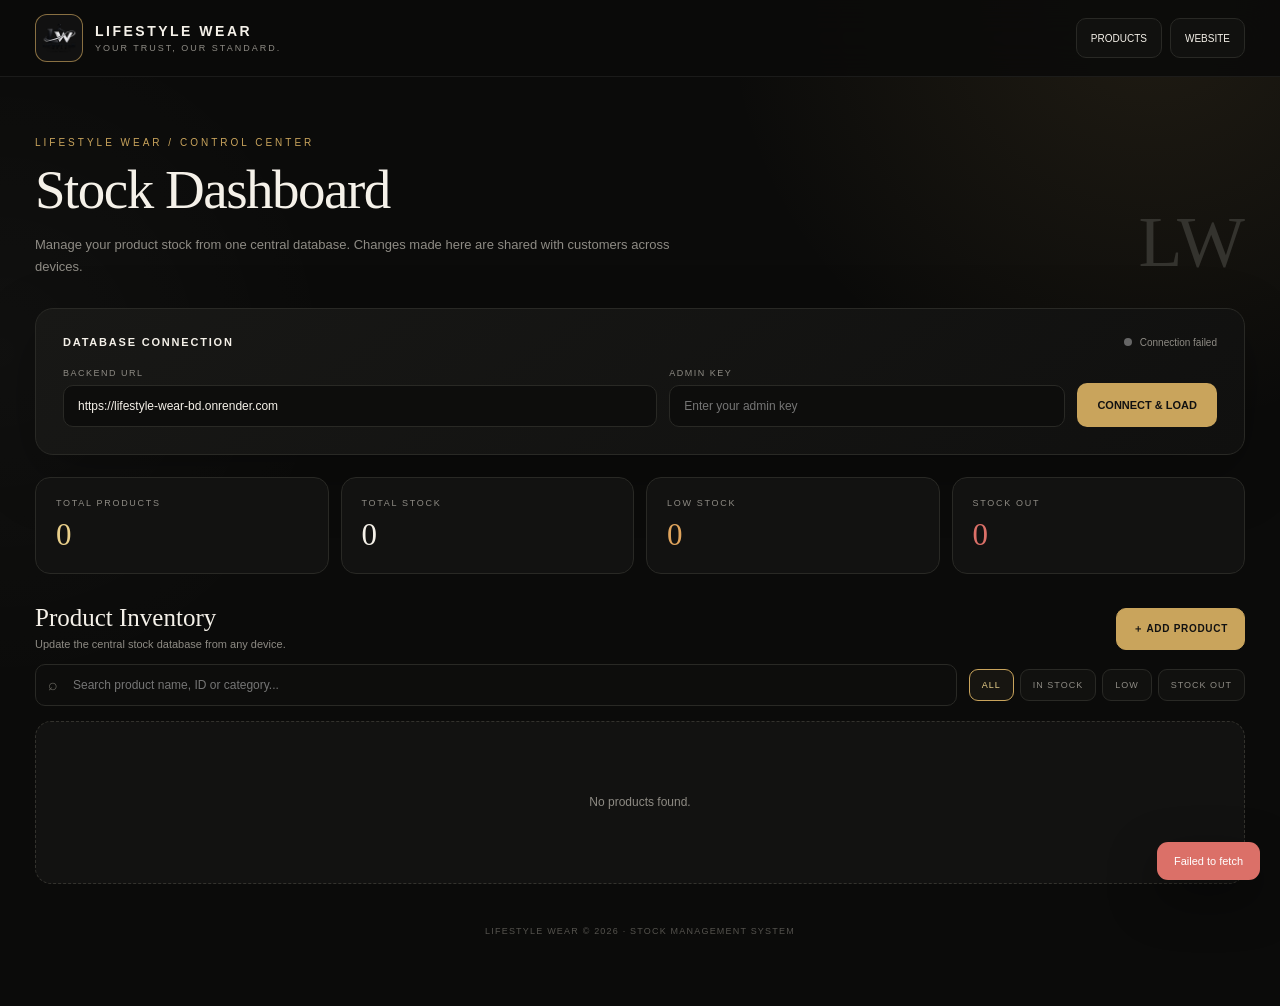
==== commit a86abd5f: "Setted bk-nd" ====
--- a/admin.html
+++ b/admin.html
@@ -610,6 +610,157 @@
   margin-top:42px;
 }
 
+/* PRODUCT ACTIONS */
+.product-actions{
+  display:flex;
+  gap:6px;
+  margin-top:8px;
+}
+.action-btn{
+  flex:1;
+  min-height:36px;
+  border:1px solid var(--border);
+  border-radius:8px;
+  background:#11110f;
+  color:var(--muted);
+  font-size:9px;
+  font-weight:bold;
+  letter-spacing:.7px;
+  transition:.2s;
+}
+.action-btn:hover{
+  border-color:var(--gold);
+  color:var(--gold2);
+}
+.action-btn.danger:hover{
+  border-color:var(--red);
+  color:#ffaaa4;
+  background:#211311;
+}
+.add-product-btn{
+  border:1px solid var(--gold);
+  background:var(--gold);
+  color:#111;
+  border-radius:10px;
+  min-height:42px;
+  padding:0 16px;
+  font-size:10px;
+  font-weight:bold;
+  letter-spacing:.7px;
+  transition:.2s;
+}
+.add-product-btn:hover{
+  background:var(--gold2);
+  transform:translateY(-1px);
+}
+.modal-backdrop{
+  position:fixed;
+  inset:0;
+  z-index:200;
+  display:none;
+  align-items:center;
+  justify-content:center;
+  padding:18px;
+  background:rgba(0,0,0,.72);
+  backdrop-filter:blur(10px);
+}
+.modal-backdrop.show{display:flex}
+.modal{
+  width:min(680px,100%);
+  max-height:calc(100vh - 36px);
+  overflow:auto;
+  background:linear-gradient(145deg,#191917,#0f0f0e);
+  border:1px solid #34332d;
+  border-radius:18px;
+  box-shadow:0 30px 100px rgba(0,0,0,.55);
+}
+.modal-head{
+  position:sticky;
+  top:0;
+  z-index:2;
+  display:flex;
+  justify-content:space-between;
+  align-items:center;
+  gap:15px;
+  padding:18px 20px;
+  border-bottom:1px solid var(--border);
+  background:rgba(20,20,18,.95);
+  backdrop-filter:blur(12px);
+}
+.modal-head h2{
+  margin:0;
+  font:400 24px Georgia,serif;
+}
+.modal-close{
+  width:36px;
+  height:36px;
+  border:1px solid var(--border);
+  border-radius:9px;
+  background:#11110f;
+  color:var(--muted);
+  font-size:18px;
+}
+.modal-close:hover{color:var(--text);border-color:var(--gold)}
+.modal-body{padding:20px}
+.form-fields{
+  display:grid;
+  grid-template-columns:1fr 1fr;
+  gap:13px;
+}
+.form-field.full{grid-column:1/-1}
+.form-field label{
+  display:block;
+  margin-bottom:7px;
+  color:var(--muted);
+  font-size:9px;
+  letter-spacing:1.4px;
+  text-transform:uppercase;
+}
+.form-field input,.form-field select,.form-field textarea{
+  width:100%;
+  border:1px solid var(--border);
+  background:#0d0d0c;
+  color:var(--text);
+  border-radius:9px;
+  padding:12px 13px;
+  outline:none;
+  font-size:12px;
+}
+.form-field textarea{min-height:100px;resize:vertical}
+.form-field input:focus,.form-field select:focus,.form-field textarea:focus{
+  border-color:var(--gold);
+  box-shadow:0 0 0 3px rgba(201,164,92,.07);
+}
+.modal-actions{
+  display:flex;
+  justify-content:flex-end;
+  gap:8px;
+  margin-top:18px;
+  padding-top:16px;
+  border-top:1px solid var(--border);
+}
+.modal-btn{
+  min-height:42px;
+  padding:0 17px;
+  border-radius:9px;
+  font-size:10px;
+  font-weight:bold;
+  border:1px solid var(--border);
+  background:#11110f;
+  color:var(--text);
+}
+.modal-btn.primary{background:var(--gold);color:#111;border-color:var(--gold)}
+.modal-btn.primary:hover{background:var(--gold2)}
+.modal-btn:disabled{opacity:.55;cursor:not-allowed}
+@media(max-width:600px){
+  .workspace-head{gap:12px}
+  .add-product-btn{width:100%}
+  .form-fields{grid-template-columns:1fr}
+  .form-field.full{grid-column:auto}
+  .modal-actions{display:grid;grid-template-columns:1fr 1fr}
+  .modal-btn{width:100%}
+}
+
 /* TABLET */
 @media(max-width:1050px){
 
@@ -787,6 +938,19 @@
     bottom:16px;
   }
 }
+
+.modal-form{padding:20px;}
+.modal-grid{display:grid;grid-template-columns:1fr 1fr;gap:13px;}
+.modal-grid .full{grid-column:1/-1;}
+.modal-grid textarea{width:100%;resize:vertical;border:1px solid var(--border);background:#0d0d0c;color:var(--text);border-radius:10px;padding:13px 14px;outline:none;font:12px Arial;}
+.modal-grid textarea:focus{border-color:var(--gold);box-shadow:0 0 0 3px rgba(201,164,92,.07);}
+.modal-actions{display:flex;justify-content:flex-end;gap:8px;margin-top:18px;}
+.modal-cancel,.modal-save{min-height:42px;padding:0 16px;border-radius:9px;font-size:9px;font-weight:bold;letter-spacing:.8px;}
+.modal-cancel{border:1px solid var(--border);background:#11110f;color:var(--muted);}
+.modal-save{border:0;background:var(--gold);color:#111;}
+.modal-save:hover{background:var(--gold2);}
+@media(max-width:600px){.modal-grid{grid-template-columns:1fr;}.modal-grid .full{grid-column:auto;}.modal-actions{flex-direction:column-reverse;}.modal-cancel,.modal-save{width:100%;}}
+
 </style>
 </head>
 
@@ -1010,6 +1174,10 @@
 
       </div>
 
+      <button class="add-product-btn" onclick="openProductModal()">
+        ＋ ADD PRODUCT
+      </button>
+
     </div>
 
 
@@ -1092,10 +1260,31 @@
 </main>
 
 
-<div
-  class="toast"
-  id="toast"
-></div>
+<div class="modal-backdrop" id="productModal" onclick="closeProductModal(event)">
+  <div class="modal" onclick="event.stopPropagation()">
+    <div class="modal-head">
+      <h2 id="modalTitle">Add Product</h2>
+      <button type="button" class="modal-close" onclick="document.getElementById('productModal').classList.remove('show'); editingProductId=null;">×</button>
+    </div>
+    <form id="productForm" class="modal-form" onsubmit="saveProduct(event)">
+      <div class="modal-grid">
+        <div class="field"><label>Product Name</label><input id="productName" required maxlength="200"></div>
+        <div class="field"><label>Price (BDT)</label><input id="productPrice" type="number" min="0" required></div>
+        <div class="field"><label>Stock</label><input id="productStock" type="number" min="0" required></div>
+        <div class="field"><label>Category</label><input id="productCategory" required maxlength="100" placeholder="Dresses / T-Shirts / Drop-Shoulder"></div>
+        <div class="field"><label>Badge</label><input id="productBadge" maxlength="30" placeholder="NEW / BEST / POPULAR"></div>
+        <div class="field"><label>Image Path</label><input id="productImage" required maxlength="500" placeholder="images/DS-5.webp"></div>
+        <div class="field full"><label>Description</label><textarea id="productDescription" maxlength="1000" rows="4"></textarea></div>
+      </div>
+      <div class="modal-actions">
+        <button type="button" class="modal-cancel" onclick="document.getElementById('productModal').classList.remove('show'); editingProductId=null;">CANCEL</button>
+        <button type="submit" class="modal-save" id="modalSaveBtn">SAVE PRODUCT</button>
+      </div>
+    </form>
+  </div>
+</div>
+
+<div class="toast" id="toast"></div>
 
 
 <script>
@@ -1720,6 +1909,11 @@
 
               </div>
 
+              <div class="product-actions">
+                <button class="action-btn" onclick="openEditProduct(${product.id})">EDIT</button>
+                <button class="action-btn danger" onclick="deleteProduct(${product.id})">REMOVE</button>
+              </div>
+
             </div>
 
           </article>
@@ -1919,6 +2113,157 @@
 
 
 /* =========================
+   PRODUCT ADD / EDIT / REMOVE
+   ========================= */
+
+let editingProductId = null;
+
+function openProductModal(){
+  editingProductId = null;
+  document.getElementById("modalTitle").textContent = "Add Product";
+  document.getElementById("modalSaveBtn").textContent = "SAVE PRODUCT";
+  document.getElementById("productForm").reset();
+  document.getElementById("productCategory").value = "Drop-Shoulder";
+  document.getElementById("productModal").classList.add("show");
+  setTimeout(() => document.getElementById("productName").focus(), 50);
+}
+
+function openEditProduct(id){
+  const product = products.find(p => Number(p.id) === Number(id));
+  if(!product){
+    toast("Product not found.", true);
+    return;
+  }
+
+  editingProductId = Number(id);
+  document.getElementById("modalTitle").textContent = "Edit Product";
+  document.getElementById("modalSaveBtn").textContent = "SAVE CHANGES";
+  document.getElementById("productName").value = product.name || "";
+  document.getElementById("productPrice").value = Number(product.price) || 0;
+  document.getElementById("productStock").value = Number(product.stock) || 0;
+  document.getElementById("productCategory").value = product.category || "Drop-Shoulder";
+  document.getElementById("productBadge").value = product.badge || "";
+  document.getElementById("productImage").value = product.image || "";
+  document.getElementById("productDescription").value = product.description || "";
+  document.getElementById("productModal").classList.add("show");
+}
+
+function closeProductModal(event){
+  if(event && event.target !== document.getElementById("productModal")){
+    return;
+  }
+  document.getElementById("productModal").classList.remove("show");
+  editingProductId = null;
+}
+
+async function saveProduct(event){
+  event.preventDefault();
+
+  const isEditing = editingProductId !== null;
+  const productId = editingProductId;
+  const adminKey = getAdminKey();
+  if(!adminKey){
+    toast("Enter your Admin Key first.", true);
+    document.getElementById("adminKey").focus();
+    return;
+  }
+
+  const name = document.getElementById("productName").value.trim();
+  const price = Number(document.getElementById("productPrice").value);
+  const stock = Number(document.getElementById("productStock").value);
+  const category = document.getElementById("productCategory").value;
+  const badge = document.getElementById("productBadge").value.trim();
+  const image = document.getElementById("productImage").value.trim();
+  const description = document.getElementById("productDescription").value.trim();
+
+  if(!name || !Number.isInteger(price) || price < 0 || !Number.isInteger(stock) || stock < 0){
+    toast("Enter valid product information.", true);
+    return;
+  }
+
+  const button = document.getElementById("modalSaveBtn");
+  button.disabled = true;
+  button.textContent = editingProductId ? "SAVING..." : "ADDING...";
+
+  const payload = {name, price, image, category, stock, badge, description};
+
+  try{
+    const url = isEditing
+      ? getApi() + "/api/admin/products/" + encodeURIComponent(productId)
+      : getApi() + "/api/admin/products";
+
+    const response = await fetch(url,{
+      method: isEditing ? "PUT" : "POST",
+      headers:{
+        "Content-Type":"application/json",
+        "X-Admin-Key":adminKey
+      },
+      body:JSON.stringify(payload)
+    });
+
+    const data = await response.json();
+    if(!response.ok){
+      throw new Error(formatError(data.detail));
+    }
+
+    closeProductModal();
+    await loadProducts();
+    toast(isEditing ? "Product updated successfully." : "Product added successfully.");
+  }catch(error){
+    toast(error.message || "Could not save product.", true);
+  }finally{
+    button.disabled = false;
+    button.textContent = isEditing ? "SAVE CHANGES" : "SAVE PRODUCT";
+  }
+}
+
+async function deleteProduct(id){
+  const product = products.find(p => Number(p.id) === Number(id));
+  if(!product){
+    toast("Product not found.", true);
+    return;
+  }
+
+  const adminKey = getAdminKey();
+  if(!adminKey){
+    toast("Enter your Admin Key first.", true);
+    document.getElementById("adminKey").focus();
+    return;
+  }
+
+  if(!confirm(`Remove "${product.name}" from the store?\n\nThis removes the product from the central database.`)){
+    return;
+  }
+
+  try{
+    const response = await fetch(
+      getApi() + "/api/admin/products/" + encodeURIComponent(id),
+      {
+        method:"DELETE",
+        headers:{"X-Admin-Key":adminKey}
+      }
+    );
+
+    const data = await response.json();
+    if(!response.ok){
+      throw new Error(formatError(data.detail));
+    }
+
+    await loadProducts();
+    toast("Product removed successfully.");
+  }catch(error){
+    toast(error.message || "Could not remove product.", true);
+  }
+}
+
+document.addEventListener("keydown", event => {
+  if(event.key === "Escape"){
+    document.getElementById("productModal").classList.remove("show");
+    editingProductId = null;
+  }
+});
+
+/* =========================
    AUTO LOAD
    ========================= */
 
